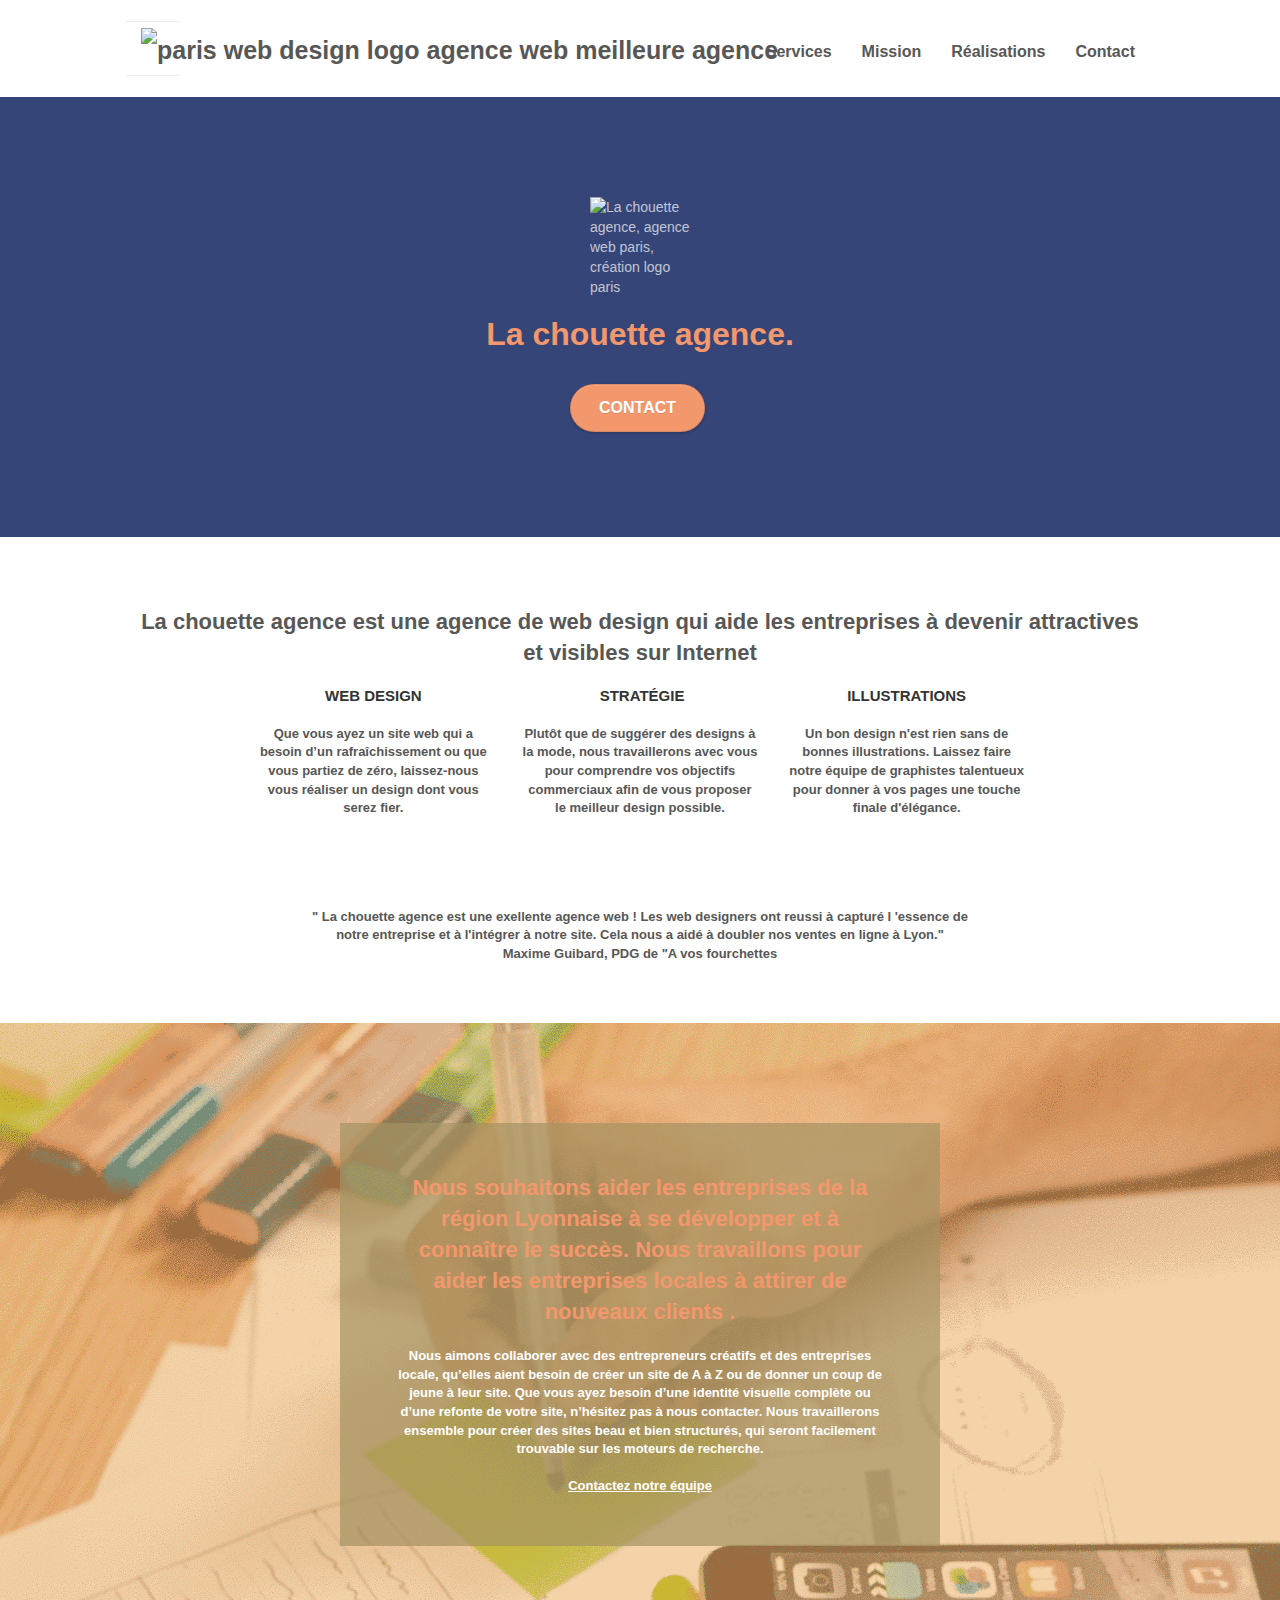
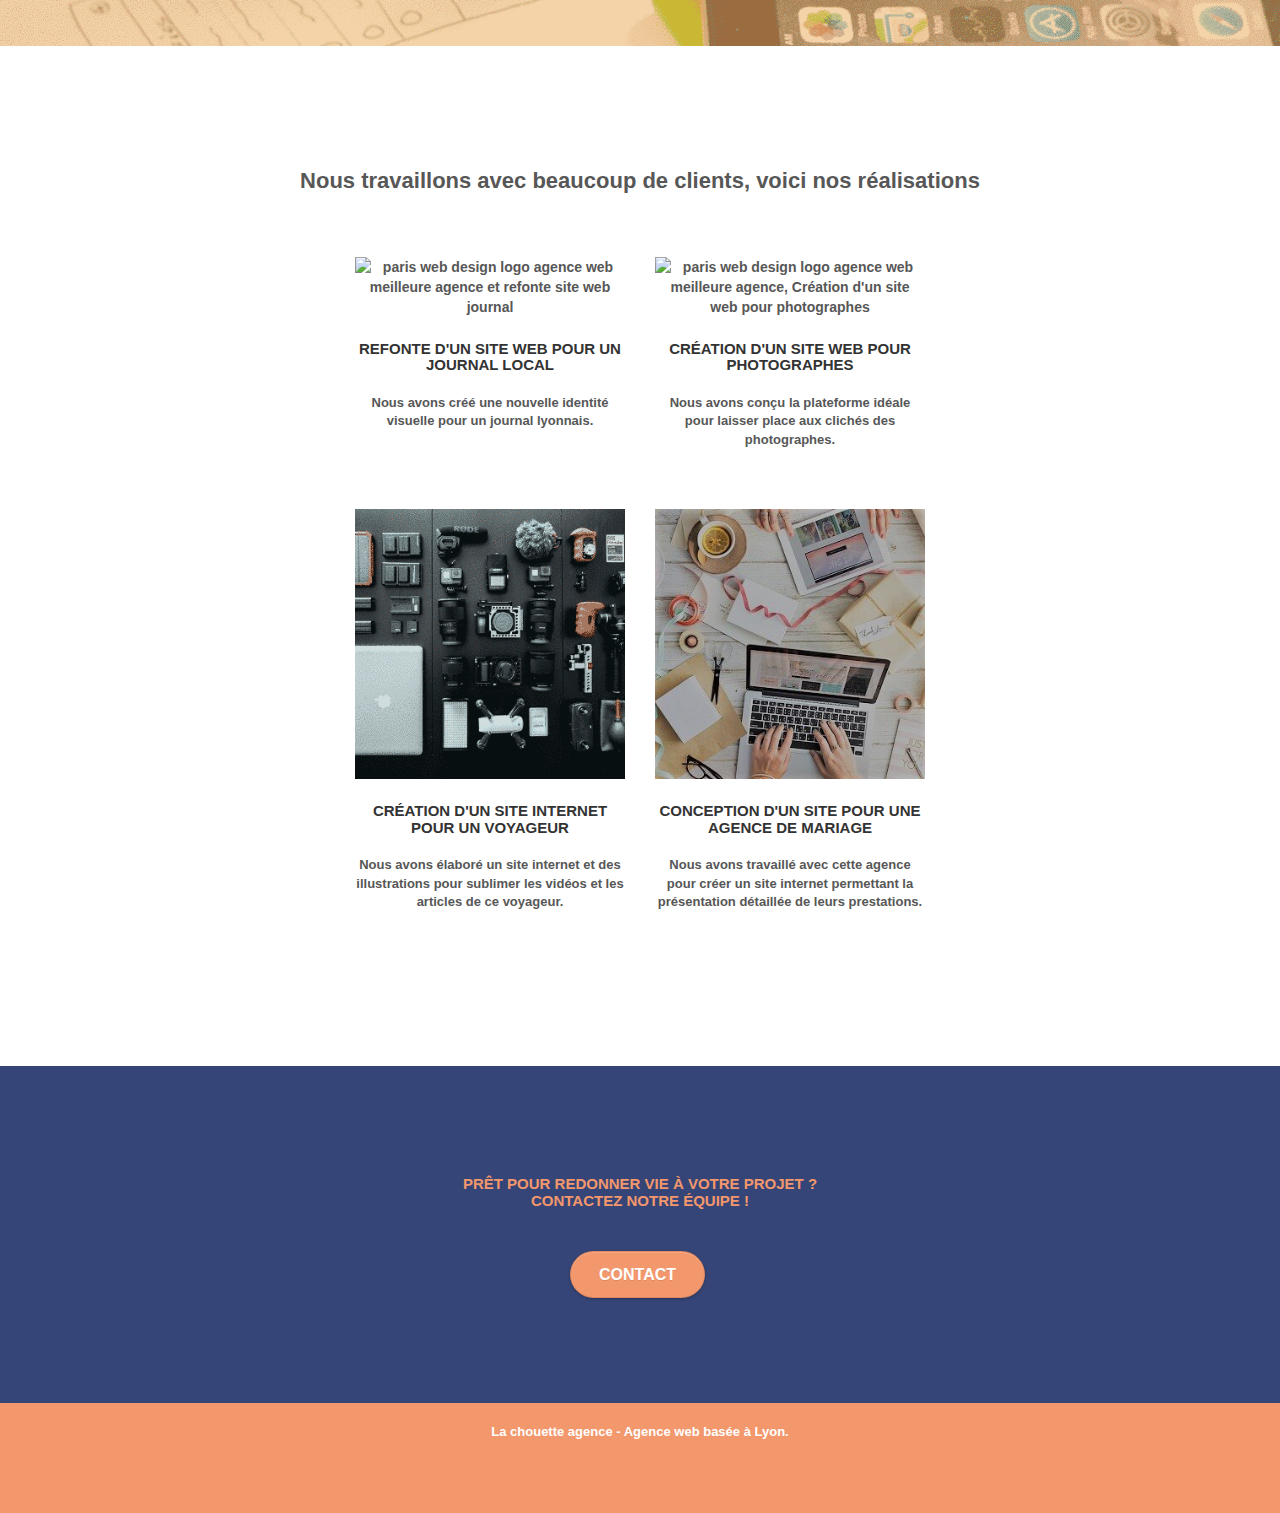
==== index.html @ 7416aa2a "commit" ====
<!doctype html>
<!--Correction : modification de la langue-->
<html lang="fr">
<head>
    <meta charset="utf-8">
	<!--Amélioration : ajout de mots-clés, ajout d'une description-->
    <meta name="keywords" content="la chouette agence, seo, google, site web, site internet, agence web, web design, agence lyon, agence design paris, agence design lyon, agence design">
    <meta name="description" content="La chouette agence est une entreprise de web design qui aide les entreprises à être plus attractive. Agence située à Lyon ">
    <meta name="viewport" content="width=device-width, initial-scale=1.0, viewport-fit=cover">
    <link rel="shortcut icon" type="image/png" href="favicon.jpg">
    
	<link rel="stylesheet" type="text/css" href="./css/bootstrap.css">
	<link rel="stylesheet" type="text/css" href="style.css">
	<link rel="stylesheet" type="text/css" href="./css/font-awesome.css">
	<link rel="stylesheet" type="text/css" href="./css/et-line.css">
	<!--Amélioration : pagination-->
	<link rel="prev" href="index.html">
	<link rel="next" href="contact.html">
	
    <script src="https://kit.fontawesome.com/24ed278cc1.js" crossorigin="anonymous"></script>
	<script src="./js/jquery-2.1.0.js"></script>
	<script src="./js/bootstrap.js"></script>
	<script src="./js/blocs.js"></script>
	<script src="./js/jquery.touchSwipe.js" defer></script>
	<script src="./js/gmaps.js"></script>

	<!--Correction : titre modifié-->
    <title>La Chouette Agence - Entreprise web design Lyon</title>

    
<!-- Analytics -->
 
<!-- Analytics END -->
    
</head>


<body>
<!-- Principal conteneur -->
<div class="page-container">

<!--Amélioration : ajout des balises sémantique main, header, section, article, button, ...-->
<header>	
    
<!-- bloc-0 -->
<div class="bloc bgc-white l-bloc " id="bloc-0">
	<div class="container bloc-sm">

		<nav class="navbar row">
			<div class="navbar-header">
				<div class="keywords" style="color:#cccccc;font-size:1px;">Agence web à paris, stratégie web, web design, illustrations, design de site web, site web, web, internet, site internet, site</div>
				<a class="navbar-brand" href="index.html"><img src="img/la-chouette-agence.png" alt="paris web design logo agence web meilleure agence" height="40" /></a>
				<div class="keywords" style="color:#cccccc;font-size:1px;">Agence web à paris, stratégie web, web design, illustrations, design de site web, site web, web, internet, site internet, site</div>
				<button id="nav-toggle" type="button" class="ui-navbar-toggle navbar-toggle" data-toggle="collapse" data-target=".navbar-1">
					<span class="sr-only">Toggle navigation</span><span class="icon-bar"></span><span class="icon-bar"></span><span class="icon-bar"></span>
				</button>
			</div>
			<div class="collapse navbar-collapse navbar-1 special-dropdown-nav">
				<ul class="site-navigation nav navbar-nav">
					<!--Correction et Amélioration : modification et ajout de liens-->
					<li>
						<a href="#services">Services</a>
					</li>
					<li>
						<a href="#mission">Mission</a>
					</li>
					<li>
						<a href="#realisation">Réalisations</a>
					</li>
					<li>
						<a href="contact.html">Contact</a>
					</li>
				</ul>
			</div>
		</nav>
	</div>
</div>
<!-- bloc-0 END -->

<!-- bloc-1-presentation -->
<div class="bloc bgc-dark-slate-blue bg-banniere d-bloc bg-t-edge bloc-bg-texture texture-paper b-parallax" id="bloc-1-hero">
	<div class="container bloc-lg">
		<div class="row tight-width-whitespace">
			<div class="col-sm-12">
				<img src="img/logo.png" class="center-block image-resize-mode" width="100" alt="La chouette agence, agence web paris, création logo paris" />
				<h1 class="text-center hero-bloc-text tc-white ">
					La chouette agence.
				</h1>
				<div class="text-center">
					
				<button class="btn btn-lg btn-clean btn-rd cta-hero btn-atomic-tangerine" id="cta-hero"  onclick="window.location.href = 'contact.html'">CONTACT</button>
				</div>
			</div>
		</div>
	</div>
</div>

</header>
<!-- bloc-1-presentation END -->

<!-- bloc-2-services -->
<section id="services">
<div class="bloc bgc-white l-bloc" id="bloc-2-services">
	<div class="container bloc-md">
		<div class="row">
			<h2 class="col-sm-12 text-center">
				La chouette agence est une agence de web design qui aide les entreprises à devenir attractives et visibles sur Internet
			</h2>
		</div>
		<div class="row voffset-lg med-width-whitespace">
			<div class="col-sm-4">
				<div class="text-center">
					<span class="et-icon-browser sm-shadow icon-dark-slate-blue icons icon-lg"></span>
				</div>
				<h3 class="mg-md text-center">
					Web design
				</h3>
				<p class="text-center ">
					Que vous ayez un site web qui a besoin d&rsquo;un rafraîchissement ou que vous partiez de zéro, laissez-nous vous réaliser un design dont vous serez fier.
				</p>
			</div>
			<div class="col-sm-4">
				<div class="text-center">
					<span class="et-icon-presentation sm-shadow icon-dark-slate-blue icons icon-lg"></span>
				</div>
				<h3 class="mg-md text-center">
					&nbsp;Stratégie
				</h3>
				<p class="text-center ">
					Plutôt que de suggérer des designs à la mode, nous travaillerons avec vous pour comprendre vos objectifs commerciaux afin de vous proposer le meilleur design possible.<br>
				</p>
			</div>
			<div class="col-sm-4">
				<div class="text-center">
					<span class="et-icon-edit sm-shadow icon-dark-slate-blue icons icon-lg"></span>
				</div>
				<h3 class="mg-md text-center">
					Illustrations
				</h3>
				<p class="text-center ">
					Un bon design n'est rien sans de bonnes illustrations. Laissez faire notre équipe de graphistes talentueux pour donner à vos pages une touche finale d'élégance.
				</p>
			</div>
		</div>
		<div class="row voffset-lg voffset">
			<p class="col-xs-12 col-md-8 col-md-offset-2 text-center">
				" La chouette agence est une exellente agence web ! Les web designers ont reussi à capturé l 'essence de notre entreprise et à l'intégrer à notre site. Cela nous a aidé à doubler nos ventes en ligne à Lyon."
				<br>Maxime Guibard, PDG de "A vos fourchettes
			</p>
		</div>
	</div>
</div>
</section>
<!-- bloc-2-services END -->

<!-- bloc-3-what-i-do -->
<section id="mission">
<div class="bloc tc-white bgc-atomic-tangerine bg-presentation d-bloc bloc-bg-texture texture-paper b-parallax" id="bloc-3-what-i-do">
	<div class="container bloc-lg">
		<div class="row tight-width-whitespace black-background">
			<div class="col-sm-12">
				<h2 class="mg-md text-center tc-white">
					Nous souhaitons aider les entreprises de la région Lyonnaise à se développer et à connaître le succès. Nous travaillons pour aider les entreprises locales à attirer de nouveaux clients .<br>
				</h2>
				<p class="text-center white">
					Nous aimons collaborer avec des entrepreneurs créatifs et des entreprises locale, qu’elles aient besoin de créer un site de A à Z ou de donner un coup de jeune à leur site. Que vous ayez besoin d’une identité visuelle complète ou d’une refonte de votre site, n’hésitez pas à nous contacter. Nous travaillerons ensemble pour créer des sites beau et bien structurés, qui seront facilement trouvable sur les moteurs de recherche. <br><br><a class="ltc-white bold-link" href="contact.html">Contactez notre équipe</a><br>
				</p>
			</div>
		</div>
	</div>
</div>
</section>
<!-- bloc-3-what-i-do END -->

<!-- bloc-4-portfolio -->
<section id="realisation">
	<!--Amélioration : redimension des images-->
<div class="bloc bgc-white bg-lines-h2-bg bg-repeat l-bloc" id="bloc-4-portfolio">
	<div class="container bloc-lg">
		<div class="row">
			<h2 class="col-sm-12 text-center">
				Nous travaillons avec beaucoup de clients, voici nos réalisations
			</h2>
		</div>
		<div class="row tight-width-whitespace portfolio-row">
			<div class="col-sm-6">
				<a href="#" data-lightbox="img/1.jpg" data-gallery-id="gallery-1" data-caption="Refonte d'un site web pour un journal local" data-frame="snapshot-lb"><img src="img/1.jpg" alt="paris web design logo agence web meilleure agence et refonte site web journal" class="img-responsive portfolio-thumb" /></a>
				<h3 class="mg-md text-center">
					Refonte d'un site web pour un journal local
				</h3>
				<p class="text-center">
					Nous avons créé une nouvelle identité visuelle pour un journal lyonnais.
				</p>
			</div>
			<div class="col-sm-6">
				<a href="#" data-lightbox="img/2.jpg" data-gallery-id="gallery-1" data-caption="Création d'un site web pour photographes" data-frame="snapshot-lb"><img src="img/2.jpg" class="img-responsive portfolio-thumb" alt="paris web design logo agence web meilleure agence, Création d'un site web pour photographes" /></a>
				<h3 class="mg-md text-center">
					Création d'un site web pour photographes
				</h3>
				<p class="text-center">
					Nous avons conçu la plateforme idéale pour laisser place aux clichés des photographes.
				</p>
			</div>
		</div>
		<div class="row tight-width-whitespace portfolio-row">
			<div class="col-sm-6">
				<a href="#" data-lightbox="img/3.jpg" data-gallery-id="gallery-1" data-caption="Création d'un site internet pour un voyageur" data-frame="snapshot-lb"><img src="img/3.jpg" class="img-responsive portfolio-thumb" alt="paris web design logo agence web meilleure agence, Création d'un site web pour voyageur"/></a>
				<h3 class="mg-md text-center">
					Création d'un site internet pour un voyageur
				</h3>
				<p class="text-center">
					Nous avons élaboré un site internet et des illustrations pour sublimer les vidéos et les articles de ce voyageur.
				</p>
			</div>
			<div class="col-sm-6">
				<a href="#" data-lightbox="img/4.jpg" data-gallery-id="gallery-1" data-caption="Conception d'un site pour une agence de mariage" data-frame="snapshot-lb"><img src="img/4.jpg" class="img-responsive portfolio-thumb" alt="paris web design logo agence web meilleure agence, Création d'un site web pour agence de mariage" /></a>
				<h3 class="mg-md text-center">
					Conception d'un site pour une agence de mariage
				</h3>
				<p class="text-center">
					Nous avons travaillé avec cette agence pour créer un site internet permettant la présentation détaillée de leurs prestations.
				</p>
			</div>
		</div>
	</div>
</div>
</section>
<!-- bloc-4-portfolio END -->

<!-- bloc-5-cta -->
<div class="bloc bgc-dark-slate-blue bg-banniere d-bloc bloc-bg-texture texture-paper" id="bloc-5-cta">
	<div class="container bloc-lg">
		<div class="row">
			<h3 class="mg-md text-center tc-white">
				Prêt pour redonner vie à votre projet ?<br>Contactez notre équipe !
			</h3>
			<div class="col-sm-12 text-center">
				<button onclick="window.location.href = 'contact.html'" class="btn btn-atomic-tangerine btn-clean btn-rd btn-lg cta-hero">CONTACT</button>
			</div>
		</div>
	</div>
</div>
<!-- bloc-5-cta END -->

<!-- Footer - bloc-8 -->
<!--Correction : Changement balise div en footer-->
<footer class="bloc bgc-atomic-tangerine d-bloc" id="bloc-8">
	<div class="container bloc-sm">
		<div class="row">
			<div class="col-sm-12">
				<p class="text-center white">
					La chouette agence - Agence web basée à Lyon.<br>
				</p>
				<div class="row row-no-gutters social">
					<div class="col-sm-3">
						<div class="text-center">
							<a class="social" href="index.html"><span class="fa fa-twitter icon-md"></span></a>
						</div>
					</div>
					<div class="col-sm-3">
						<div class="text-center">
							<a class="social" href="index.html"><span class="fa fa-facebook icon-md"></span></a>
						</div>
					</div>
					<div class="col-sm-3">
						<div class="text-center">
							<a class="social" href="index.html"><span class="fa fa-dribbble icon-md"></span></a>
						</div>
					</div>
					<div class="col-sm-3">
						<div class="text-center">
							<a class="social" href="index.html"><span class="fa fa-instagram icon-md"></span></a>
						</div>
					</div>
					<div class="keywords" style="color:#F3976C;">Agence web à paris, stratégie web, web design, illustrations, design de site web, site web, web, internet, site internet, site</div>
				</div>
				<!--Correction : invisible sur le site-->
				<div class="row">
					<div class="col-sm-4">
						Partenaires
							<ul>
								<li><a href="voiture.com">voiture.com</a></li>
								<li><a href="pizza.com">pizza.com</a></li>
								<li><a href="matoiture.com">matoiture.com</a></li>
								<li><a href="immobilierseo.com">immobilierseo.com</a></li>
							</ul>		
					</div>
					<div class="col-sm-4">
						Annuaires liste 1
						<ul>
							<li><a href="annuaireagence.com">annuaireagence.com</a></li>
							<li><a href="annuaireseo.com">annuaireseo.com</a></li>
							<li><a href="annuairemarketing.com">annuairemarketing.com</a></li>
							<li><a href="123seoture.com">123seo.com</a></li>
							<li><a href="123site.com">123site.com</a></li>
							<li><a href="annuairewordpress.com">annuairewordpress.com</a></li>
							<li><a href="listeagence.com">listeagence.com</a></li>
							<li><a href="meilleuresagencesparis.com">meilleuresagencesparis.com</a></li>
							<li><a href="listeseo.com">listeseo.com</a></li>
						</ul>
					</div>
					<div class="col-sm-4">
						Annuaires liste 2
						<ul>
							<li><a href="betterseo.com">betterseo.com</a></li>
							<li><a href="ameliorerseo.com">ameliorerseo.com</a></li>
							<li><a href="seojuicelien.com">seojuicelien.com</a></li>
							<li><a href="meilleursliens.com">meilleursliens.com</a></li>
							<li><a href="liensagogo.com">liensagogo.com</a></li>
							<li><a href="backlink.com">backlink.com</a></li>
							<li><a href="linkjuiceannuaire.com">linkjuiceannuaire.com</a></li>
							<li><a href="remontersurgoogle.com">remontersurgoogle.com</a></li>
							<li><a href="vraiseofiable.com">vraiseofiable.com</a></li>
						</ul>
					</div>
				</div>
			</div>
		</div>
	</div>
</footer>
<!-- Footer - bloc-8 END -->

</div>
<!-- Principal conteneur END -->
    

</body>
</html>
---- style.css ----
body {
    margin : 0;
    padding : 0;
    background : #FFF;
    overflow-x : hidden;
    }
    a, button {
    transition : all 0.3s ease-in-out;
    outline : none !important ;
    }
    a:hover {
    text-decoration : none;
    cursor : pointer;
    }
    
    #page-loading-blocs-notifaction {
    position : fixed;
    top : 0;
    bottom : 0;
    width : 100%;
    z-index : 100000;
    background : url("img/pageload-spinner.gif") center center no-repeat #FFFFFF;
    }
    .bloc {
    width : 100%;
    clear : both;
    background : 50% 50% no-repeat;
    padding : 0 50px;
    background-size : cover;
    position : relative;
    }
    .bloc .container {
    padding-left : 0;
    padding-right : 0;
    }
    .bloc-lg {
    padding : 100px 50px;
    }
    .bloc-md {
    padding : 50px;
    }
    .bloc-sm {
    padding : 20px 50px;
    }
    .bg-center, .bg-l-edge, .bg-r-edge, .bg-t-edge, .bg-b-edge, .bg-tl-edge, .bg-bl-edge, .bg-tr-edge, .bg-br-edge, .bg-repeat {
    background-size : auto !important ;
    }
    .bg-repeat {
    background : repeat;
    }
    .bg-t-edge {
    background : top no-repeat;
    }
    .bloc-bg-texture::before {
    content : "";
    background-size : 2px 2px;
    position : absolute;
    top : 0;
    bottom : 0;
    left : 0;
    right : 0;
    }
    .texture-paper::before {
    background : url("img/texture-paper.png");
    background-size : 280px 280px;
    }
    .b-parallax {
    background-attachment : fixed;
    }
    .d-bloc {
    color : rgb(255, 255, 255, 0.7);
    }
    .d-bloc button:hover {
    color : rgb(255, 255, 255, 0.9);
    }
    .d-bloc .icon-round, .d-bloc .icon-square, .d-bloc .icon-rounded, .d-bloc .icon-semi-rounded-a, .d-bloc .icon-semi-rounded-b {
    border-color : rgb(255, 255, 255, 0.9);
    }
    .d-bloc .divider-h span {
    border-color : rgb(255, 255, 255, 0.2);
    }
    .d-bloc .a-btn, .d-bloc .navbar a, .d-bloc .navbar-brand, .d-bloc a .icon-sm, .d-bloc a .icon-md, .d-bloc a .icon-lg, .d-bloc a .icon-xl, .d-bloc h1 a, .d-bloc h2 a, .d-bloc h3 a, .d-bloc h4 a, .d-bloc h5 a, .d-bloc h6 a, .d-bloc p a {
    color : rgb(255, 255, 255, 0.6);
    }
    .d-bloc .a-btn:hover, .d-bloc .navbar a:hover, .d-bloc .navbar-brand:hover, .d-bloc a:hover .icon-sm, .d-bloc a:hover .icon-md, .d-bloc a:hover .icon-lg, .d-bloc a:hover .icon-xl, .d-bloc h1 a:hover, .d-bloc h2 a:hover, .d-bloc h3 a:hover, .d-bloc h4 a:hover, .d-bloc h5 a:hover, .d-bloc h6 a:hover, .d-bloc p a:hover {
    color : rgb(255, 255, 255, 1);
    }
    .d-bloc .navbar-toggle .icon-bar {
    background : rgb(255, 255, 255, 1);
    }
    .d-bloc .btn-wire, .d-bloc .btn-wire:hover {
    color : rgb(255, 255, 255, 1);
    border-color : rgb(255, 255, 255, 1);
    }
    .d-bloc .panel {
    color : rgb(0, 0, 0, 0.5);
    }
    .d-bloc .panel button:hover {
    color : rgb(0, 0, 0, 0.7);
    }
    .d-bloc .panel icon {
    border-color : rgb(0, 0, 0, 0.7);
    }
    .d-bloc .panel .divider-h span {
    border-color : rgb(0, 0, 0, 0.1);
    }
    .d-bloc .panel .a-btn {
    color : rgb(0, 0, 0, 0.6);
    }
    .d-bloc .panel .a-btn:hover {
    color : rgb(0, 0, 0, 1);
    }
    .d-bloc .panel .btn-wire, .d-bloc .panel .btn-wire:hover {
    color : rgb(0, 0, 0, 0.7);
    border-color : rgb(0, 0, 0, 0.3);
    }
    .d-bloc .panel, .l-bloc {
    color : rgb(0, 0, 0, 0.5);
    }
    .d-bloc .panel button:hover, .l-bloc button:hover {
    color : rgb(0, 0, 0, 0.7);
    }
    .l-bloc .icon-round, .l-bloc .icon-square, .l-bloc .icon-rounded, .l-bloc .icon-semi-rounded-a, .l-bloc .icon-semi-rounded-b {
    border-color : rgb(0, 0, 0, 0.7);
    }
    .d-bloc .panel .divider-h span, .l-bloc .divider-h span {
    border-color : rgb(0, 0, 0, 0.1);
    }
    .d-bloc .panel .a-btn, .l-bloc .a-btn, .l-bloc .navbar a, .l-bloc .navbar-brand, .l-bloc a .icon-sm, .l-bloc a .icon-md, .l-bloc a .icon-lg, .l-bloc a .icon-xl, .l-bloc h1 a, .l-bloc h2 a, .l-bloc h3 a, .l-bloc h4 a, .l-bloc h5 a, .l-bloc h6 a, .l-bloc p a {
    color : rgb(0, 0, 0, 0.6);
    }
    .d-bloc .panel .a-btn:hover, .l-bloc .a-btn:hover, .l-bloc .navbar a:hover, .l-bloc .navbar-brand:hover, .l-bloc a:hover .icon-sm, .l-bloc a:hover .icon-md, .l-bloc a:hover .icon-lg, .l-bloc a:hover .icon-xl, .l-bloc h1 a:hover, .l-bloc h2 a:hover, .l-bloc h3 a:hover, .l-bloc h4 a:hover, .l-bloc h5 a:hover, .l-bloc h6 a:hover, .l-bloc p a:hover {
    color : rgb(0, 0, 0, 1);
    }
    .l-bloc .navbar-toggle .icon-bar {
    color : rgb(0, 0, 0, 0.6);
    }
    .d-bloc .panel .btn-wire, .d-bloc .panel .btn-wire:hover, .l-bloc .btn-wire, .l-bloc .btn-wire:hover {
    color : rgb(0, 0, 0, 0.7);
    border-color : rgb(0, 0, 0, 0.3);
    }
    .voffset {
    margin-top : 30px;
    }
    .voffset-lg {
    margin-top : 80px;
    }
    footer .col-sm-4 {
        display: none;
    }
    .row-no-gutters {
    margin-right : 0;
    margin-left : 0;
    }
    .row.row-no-gutters > [class^="col-"], .row.row-no-gutters > [class*=" col-"] {
    padding-right : 0;
    padding-left : 0;
    }
    #bloc-1-hero h1 {
    font-size : 32px;
    }
    .navbar {
    margin-bottom : 0;
    z-index : 1;
    }
    .navbar-brand {
    height : auto;
    padding : 3px 15px;
    font-size : 25px;
    font-weight : normal;
    font-weight : 600;
    line-height : 44px;
    }
    .navbar-brand img {
    max-height : 200px;
    margin : 0 5px 0 0;
    display : inline;
    }
    .navbar-brand img[src$="svg"] {
    min-width : 100px;
    }
    .nav-center .navbar-brand img {
    margin : 0;
    }
    .navbar .nav {
    padding-top : 2px;
    margin-right : -16px;
    float : right;
    z-index : 1;
    }
    .nav > li {
    float : left;
    margin-top : 4px;
    font-size : 16px;
    }
    .navbar-nav .open .dropdown-menu > li > a {
    text-align : inherit;
    }
    .nav > li a:hover, .nav > li a:focus {
    background : transparent;
    }
    .navbar-toggle {
    margin : 10px 10px 0 0;
    border : 0;
    }
    .navbar-toggle:hover {
    background : transparent !important ;
    }
    .navbar-toggle .icon-bar {
    background-color : rgb(0, 0, 0, 0.5);
    width : 26px;
    }
    .nav-invert .navbar .nav {
    float : left;
    }
    .nav-invert .navbar-header, .nav-invert .navbar-brand {
    float : right;
    position : relative;
    z-index : 2;
    }
    @media (min-width: 768px) {
    .site-navigation {
    position : absolute;
    top : 50%;
    right : 20px;
    transform : translate(0,-50%);
    }
    .nav > li .dropdown-menu a, .nav > li .dropdown-menu a:hover {
    color : #484848;
    }
    .nav-invert .site-navigation {
    left : 0;
    right : 0;
    }
    .nav-center {
    text-align : center;
    }
    .nav-center .navbar-header {
    width : 100%;
    }
    .nav-center .navbar-header, .nav-center .navbar-brand, .nav-center .nav > li {
    float : none;
    display : inline-block;
    }
    .nav-center .site-navigation {
    position : relative;
    width : 100%;
    right : 0;
    margin-right : 0;
    margin-top : 20px;
    }
    .nav-center.mini-nav .navbar-toggle {
    float : none;
    margin : 10px auto 0;
    }
    }
    .nav > li > .dropdown a {
    background : none !important ;
    display : block;
    padding : 14px 15px;
    }
    nav .caret {
    margin : 0 5px;
    }
    .dropdown-menu .dropdown-menu {
    top : -8px;
    left : 100%;
    }
    .dropdown-menu .dropmenu-flow-right {
    top : 100%;
    left : 0;
    margin-left : -1px;
    border-top-left-radius : 0;
    border-top-right-radius : 0;
    }
    .dropdown-menu .dropdown span {
    border : black solid 4px;
    border-top-color : transparent;
    border-right-color : transparent;
    border-bottom-color : transparent;
    margin : 6px -5px 0 0 !important ;
    float : right;
    }
    .mg-md {
    margin-top : 10px;
    margin-bottom : 20px;
    }
    .mg-lg {
    margin-top : 10px;
    margin-bottom : 40px;
    }
    .btn {
    margin : 0 5px 5px 0;
    }
    .btn.pull-right {
    margin : 0 0 5px 5px;
    }
    .btn-d, .btn-d:hover, .btn-d:focus {
    color : #FFF;
    background : rgb(0, 0, 0, 0.3);
    }
    button {
    outline : none !important ;
    }
    .btn-rd {
    border-radius : 40px;
    }
    .btn-clean {
    border : rgb(0, 0, 0, 0.08) solid 1px;
    border-bottom-color : rgb(0, 0, 0, 0.1);
    text-shadow : 0 1px 0 rgb(0, 0, 1, 0.1);
    box-shadow : 0 1px 3px rgb(0, 0, 1, 0.25), 0 1px 0 0 rgb(255, 255, 255, 0.15) inset;
    }
    .icon-md {
    font-size : 30px !important ;
    }
    .icon-lg {
    font-size : 60px !important ;
    }
    .sm-shadow {
    text-shadow : 0 1px 2px rgb(0, 0, 0, 0.3);
    }
    .panel-sq, .panel-sq .panel-heading, .panel-sq .panel-footer {
    border-radius : 0;
    }
    .panel-rd {
    border-radius : 30px;
    }
    .panel-rd .panel-heading {
    border-radius : 29px 29px 0 0;
    }
    .panel-rd .panel-footer {
    border-radius : 0 0 29px 29px;
    }
    .form-control {
    border-color : rgb(0, 0, 0, 0.1);
    box-shadow : none;
    }
    .form__element {
    width : 100%;
    }
    .scrollToTop {
    width : 40px;
    height : 40px;
    position : fixed;
    bottom : 20px;
    right : 20px;
    opacity : 0;
    z-index : 500;
    transition : all 0.3s ease-in-out;
    }
    .scrollToTop span {
    margin-top : 6px;
    }
    .showScrollTop {
    font-size : 14px;
    opacity : 1;
    }
    a[data-lightbox] {
    position : relative;
    display : block;
    text-align : center;
    }
    a[data-lightbox]:hover::before {
    content : "+";
    font-family : "HelveticaNeue-Light", "Helvetica Neue Light", "Helvetica Neue", Helvetica, Arial;
    font-size : 32px;
    width : 50px;
    height : 50px;
    margin-left : -25px;
    border-radius : 50%;
    background : rgb(0, 0, 0, 0.6);
    color : #FFF;
    font-weight : 100;
    z-index : 1;
    position : absolute;
    top : 50%;
    transform : translateY(-50%);
    }
    a[data-lightbox]:hover img {
    opacity : 0.6;
    animation-fill-mode : none;
    }
    #lightbox-modal {
    display : flex;
    align-items : center;
    }
    #lightbox-modal .modal-dialog {
    width : 90%;
    max-width : 900px;
    margin : 0 auto 0;
    }
    #lightbox-modal .modal-dialog img {
    max-height : 90vh;
    margin : 0 auto;
    }
    .lightbox-caption {
    padding : 20px;
    color : #FFF;
    background : rgb(0, 0, 0, 0.5);
    position : absolute;
    left : 15px;
    right : 15px;
    bottom : 5px;
    }
    .close-lightbox {
    color : #FFF;
    font-size : 30px;
    position : absolute;
    top : 20px;
    right : 20px;
    z-index : 20;
    background : rgb(0, 0, 0, 0.5);
    border : none;
    line-height : 30px;
    padding : 0 9px 5px;
    opacity : 0.3;
    }
    .close-lightbox:hover, .next-lightbox:hover, .prev-lightbox:hover {
    opacity : 1.0;
    color : #FFF;
    }
    .next-lightbox, .prev-lightbox {
    font-size : 20px;
    color : rgb(255, 255, 255, 0.9);
    background : rgb(0, 0, 0, 0.5);
    transition : all 0.2s ease-in-out;
    position : absolute;
    top : 45%;
    z-index : 1;
    opacity : 0.4;
    }
    .next-lightbox {
    padding : 6px 8px 1px 13px;
    right : 25px;
    }
    .prev-lightbox {
    padding : 6px 13px 1px 10px;
    left : 25px;
    }
    .snapshot-lb .modal-body {
    padding-bottom : 45px;
    }
    .snapshot-lb .lightbox-caption {
    padding : 0;
    color : rgb(0, 0, 0, 0.5);
    background : none;
    }
    h1, h2, h3, h4, h5, h6, p, label, .btn, a {
    font-family : "helvetica";
    font-weight : 400;
    color : #575757 !important ;
    font-weight : bold;
    }
    .container {
    max-width : 1000px;
    }
    .hero-bloc-text {
    font-size : 38px;
    }
    .hero-bloc-text-sub {
    font-size : 36px;
    }
    .statement-bloc-text {
    line-height : 26px;
    font-style : italic;
    font-size : 20px;
    text-align : center;
    font-weight : lighter;
    max-width : 520px;
    margin : auto auto auto auto;
    }
    p {
    font-size : 11px;
    }
    .tight-width-whitespace {
    max-width : 600px;
    margin : auto auto auto auto;
    }
    .h1 {
    font-size : 20px;
    font-family : "Open Sans";
    }
    .cta-hero {
    margin-top : 22px;
    color : #FFFFFF !important ;
    text-transform : uppercase;
    padding : 12px 28px 12px 28px;
    font-size : 16px;
    font-weight : 700;
    }
    .social {
    max-width : 400px;
    margin : auto auto auto auto;
    }
    h2 {
    font-size : 22px;
    line-height : 1.4em;
    }
    h3 {
    font-size : 15px;
    text-transform : uppercase;
    font-weight : 700;
    color : #333333 !important ;
    }
    .med-width-whitespace {
    max-width : 800px;
    margin : auto auto auto auto;
    box-shadow : 0 0 0 #000000;
    }
    h1 {
    color : #333333 !important ;
    }
    h4 {
    color : #333333 !important ;
    }
    .icons {
    margin-bottom : 14px;
    margin-top : 24px;
    }
    .white {
    color : #FFFFFF !important ;
    }
    .portfolio-thumb {
    margin-bottom : 24px;
    }
    .portfolio-row {
    margin-bottom : 44px;
    margin-top : 50px;
    }
    .avatar {
    box-shadow : 0 4px 9px rgb(0, 0, 0, 0.3);
    }
    .black-background {
    background-color : rgb(165, 147, 99, 0.7);
    padding : 40px 40px 40px 40px;
    }
    .bold-link {
    font-weight : 900;
    text-decoration : underline !important ;
    }
    .bgc-white {
    background-color : #FFFFFF;
    }
    .bgc-dark-slate-blue {
    background-color : #364577;
    }
    .bgc-atomic-tangerine {
    background-color : #F3976C;
    }
    .tc-white {
    color : #F3976C !important ;
    }
    button {
    background : #F3976C;
    color : #FFFFFF !important ;
    border : none;
    }
    .btn-atomic-tangerine {
    background : #F3976C;
    color : #FFFFFF !important ;
    }
    .btn-atomic-tangerine:hover {
    background : #c27956 !important ;
    color : #FFFFFF !important ;
    }
    .btn-atomic-tangerine:hover button {
    background : #c27956 !important ;
    color : #FFFFFF !important ;
    }
    .ltc-white {
    color : #FFFFFF !important ;
    }
    .ltc-white:hover {
    color : #cccccc !important ;
    }
    .ltc-atomic-tangerine {
    color : #F3976C !important ;
    }
    .ltc-atomic-tangerine:hover {
    color : #c27956 !important ;
    }
    .icon-dark-slate-blue {
    color : #364577 !important ;
    border-color : #364577 !important ;
    }
    .bg-dots-bg {
    background-image : url("img/dots-bg.png");
    }
    .bg-lines-h2-bg {
    background-image : url("img/lines-h2-bg.png");
    }
    .bg-banniere {
    background-image : url("img/la-chouette-agence-banniere.jpg");
    }
    .bg-presentation {
    background-image : url("img/image-de-presentation.bmp");
    }
    @media (max-width: 1024px) {
    .bloc {
    padding-left : 20px;
    padding-right : 20px;
    }
    .bloc.full-width-bloc, .bloc-tile-2.full-width-bloc .container, .bloc-tile-3.full-width-bloc .container, .bloc-tile-4.full-width-bloc .container {
    padding-left : 0;
    padding-right : 0;
    }
    }
    @media (max-width: 992px) and (min-width: 768px) {
    .navbar .nav {
    max-width : 80%;
    }
    .nav-center.navbar .nav {
    max-width : 100%;
    }
    }
    @media only screen and (width) and (width) and (orientation: landscape) {
    .b-parallax {
    background-attachment : scroll;
    }
    }
    @media only screen and (width) and (width) {
    .b-parallax {
    background-attachment : scroll;
    }
    }
    @media (max-width: 991px) {
    .container {
    width : 100%;
    }
    .b-parallax {
    background-attachment : scroll;
    }
    .page-container, #hero-bloc {
    overflow-x : hidden;
    position : relative;
    }
    .bloc-group, .bloc-group .bloc {
    display : block;
    width : 100%;
    }
    .bloc-fill-screen .fill-bloc-top-edge, .bloc-fill-screen .fill-bloc-bottom-edge {
    padding : 0 20px;
    }
    }
    @media (max-width: 767px) {
    .page-container {
    overflow-x : hidden;
    position : relative;
    }
    h1, h2, h3, h4, h5, h6, p, #disqus_thread {
    padding-left : 10px !important ;
    padding-right : 10px !important ;
    }
    .b-parallax {
    background-attachment : scroll;
    }
    .navbar .nav {
    padding-top : 0;
    border-top : 1px solid rgb(0, 0, 0, 0.2);
    float : none !important ;
    }
    .navbar.row {
    margin-left : 0;
    margin-right : 0;
    }
    .site-navigation {
    position : inherit;
    transform : none;
    }
    .nav > li {
    margin-top : 0;
    border-bottom : 1px solid rgb(0, 0, 0, 0.1);
    background : rgb(0, 0, 0, 0.05);
    text-align : left;
    padding-left : 15px;
    width : 100%;
    }
    .nav > li:hover {
    background : rgb(0, 0, 0, 0.08);
    }
    .dropdown .dropdown a .caret {
    float : none;
    margin : 5px 0 0 10px !important ;
    border : black solid 4px;
    border-bottom-color : transparent;
    border-right-color : transparent;
    border-left-color : transparent;
    }
    #hero-bloc .navbar .nav {
    background : rgb(0, 0, 0, 0.8);
    }
    #hero-bloc .navbar .nav a {
    color : rgb(255, 255, 255, 0.6);
    }
    .hero {
    padding : 50px 0;
    }
    .hero-nav {
    left : -1px;
    right : -1px;
    }
    .navbar-collapse {
    padding : 0;
    overflow-x : hidden;
    box-shadow : none;
    }
    .navbar-brand img {
    max-height : 40px;
    width : auto;
    }
    .nav-invert .navbar-header {
    float : none;
    width : 100%;
    }
    .nav-invert .navbar-toggle {
    float : left;
    margin-left : 10px;
    }
    .bloc {
    padding-left : 0;
    padding-right : 0;
    }
    .bloc-xxl, .bloc-xl, .bloc-lg {
    padding : 40px 0;
    }
    .bloc-sm, .bloc-md {
    padding-left : 0;
    padding-right : 0;
    }
    .bloc-tile-2 .container, .bloc-tile-3 .container, .bloc-tile-4 .container, .bloc-fill-screen .fill-bloc-top-edge, .bloc-fill-screen .fill-bloc-bottom-edge {
    padding-left : 0;
    padding-right : 0;
    }
    .a-block {
    padding : 0 10px;
    }
    .btn-dwn {
    display : none;
    }
    .voffset {
    margin-top : 5px;
    }
    .voffset-md {
    margin-top : 20px;
    }
    .voffset-lg {
    margin-top : 30px;
    }
    form {
    padding : 5px;
    }
    .close-lightbox {
    display : inline-block;
    }
    .blocsapp-device-iphone5 {
    background-size : 216px 425px;
    padding-top : 60px;
    width : 216px;
    height : 425px;
    }
    .blocsapp-device-iphone5 img {
    width : 180px;
    height : 320px;
    }
    }
    @media (max-width: 400px) {
    .bloc {
    padding-left : 0;
    padding-right : 0;
    }
    }
    @media (max-width: 767px) {
    .bloc-mob-center-text {
    text-align : center;
    }
    }
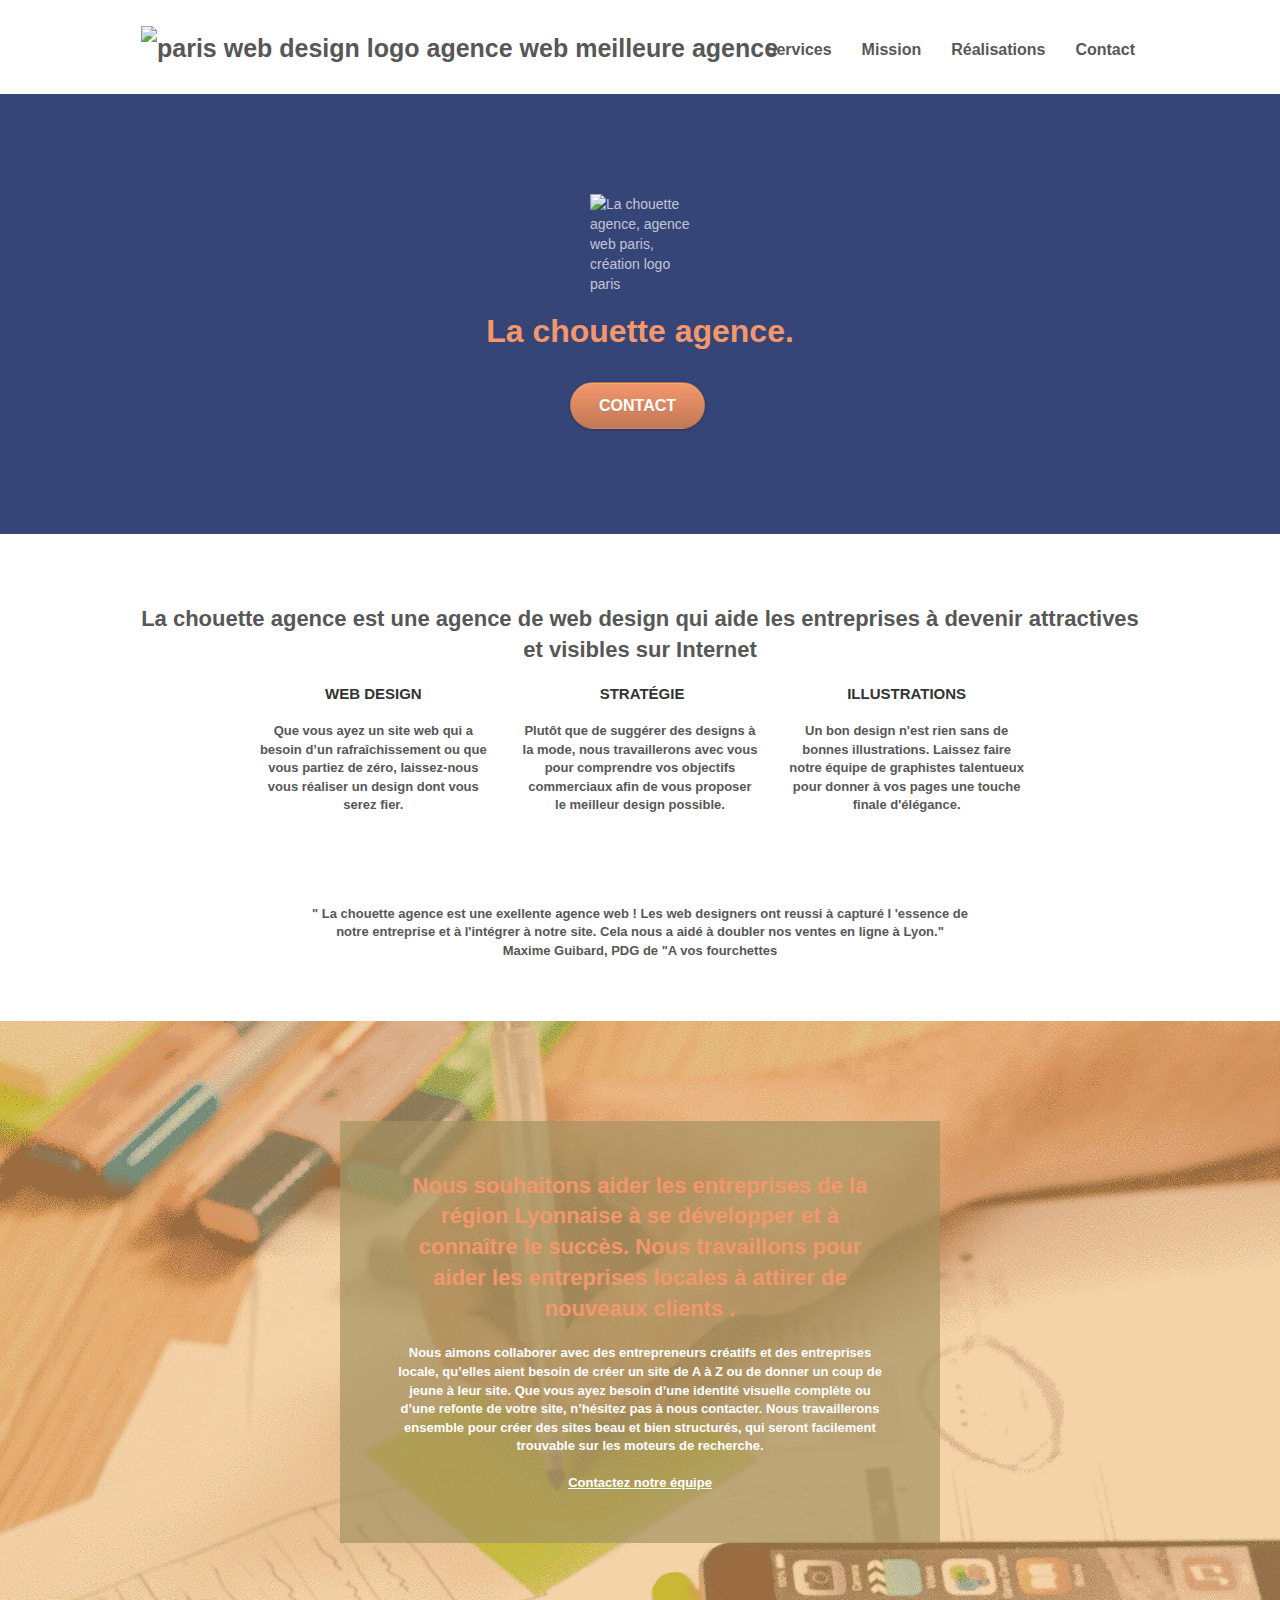
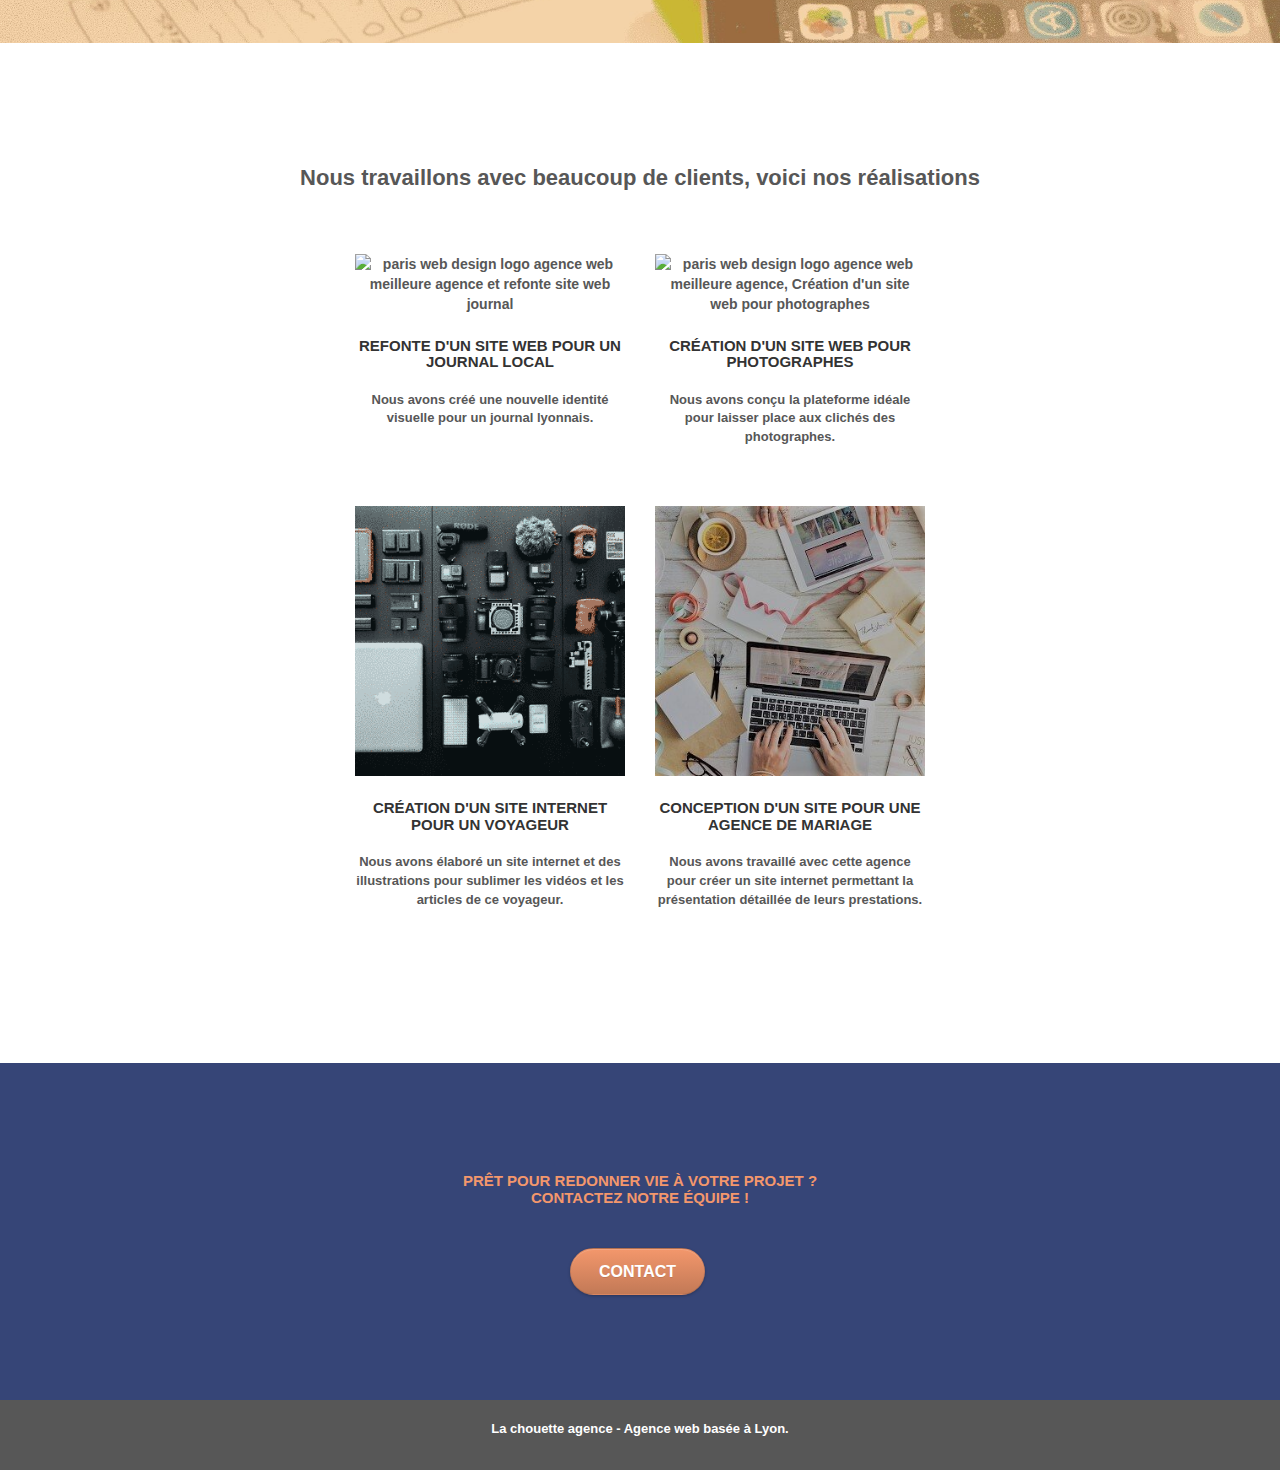
==== commit fbbe150f: "commit" ====
--- a/index.html
+++ b/index.html
@@ -1,328 +1,510 @@
-<!doctype html>
+<!DOCTYPE html>
 <!--Correction : modification de la langue-->
 <html lang="fr">
-<head>
-    <meta charset="utf-8">
-	<!--Amélioration : ajout de mots-clés, ajout d'une description-->
-    <meta name="keywords" content="la chouette agence, seo, google, site web, site internet, agence web, web design, agence lyon, agence design paris, agence design lyon, agence design">
-    <meta name="description" content="La chouette agence est une entreprise de web design qui aide les entreprises à être plus attractive. Agence située à Lyon ">
-    <meta name="viewport" content="width=device-width, initial-scale=1.0, viewport-fit=cover">
-    <link rel="shortcut icon" type="image/png" href="favicon.jpg">
-    
-	<link rel="stylesheet" type="text/css" href="./css/bootstrap.css">
-	<link rel="stylesheet" type="text/css" href="style.css">
-	<link rel="stylesheet" type="text/css" href="./css/font-awesome.css">
-	<link rel="stylesheet" type="text/css" href="./css/et-line.css">
-	<!--Amélioration : pagination-->
-	<link rel="prev" href="index.html">
-	<link rel="next" href="contact.html">
-	
-    <script src="https://kit.fontawesome.com/24ed278cc1.js" crossorigin="anonymous"></script>
-	<script src="./js/jquery-2.1.0.js"></script>
-	<script src="./js/bootstrap.js"></script>
-	<script src="./js/blocs.js"></script>
-	<script src="./js/jquery.touchSwipe.js" defer></script>
-	<script src="./js/gmaps.js"></script>
-
-	<!--Correction : titre modifié-->
+  <head>
+    <meta charset="utf-8" />
+    <!--Amélioration : ajout de mots-clés, ajout d'une description-->
+    <meta
+      name="keywords"
+      content="la chouette agence, seo, google, site web, site internet, agence web, web design, agence lyon, agence design paris, agence design lyon, agence design"
+    />
+    <meta
+      name="description"
+      content="La chouette agence est une entreprise de web design qui aide les entreprises à être plus attractive. Agence située à Lyon "
+    />
+    <meta
+      name="viewport"
+      content="width=device-width, initial-scale=1.0, viewport-fit=cover"
+    />
+    <link rel="shortcut icon" type="image/png" href="favicon.jpg" />
+
+    <link rel="stylesheet" type="text/css" href="./css/bootstrap.css" />
+    <link rel="stylesheet" type="text/css" href="style.css" />
+    <link rel="stylesheet" type="text/css" href="./css/font-awesome.css" />
+    <link rel="stylesheet" type="text/css" href="./css/et-line.css" />
+    <!--Amélioration : pagination-->
+    <link rel="prev" href="index.html" />
+    <link rel="next" href="contact.html" />
+
+    <script
+      src="https://kit.fontawesome.com/24ed278cc1.js"
+      crossorigin="anonymous"
+    ></script>
+    <script src="./js/jquery-2.1.0.js"></script>
+    <script src="./js/bootstrap.js"></script>
+    <script src="./js/blocs.js"></script>
+    <script src="./js/jquery.touchSwipe.js" defer></script>
+    <script src="./js/gmaps.js"></script>
+
+    <!--Correction : titre modifié-->
     <title>La Chouette Agence - Entreprise web design Lyon</title>
 
-    
-<!-- Analytics -->
- 
-<!-- Analytics END -->
-    
-</head>
-
-
-<body>
-<!-- Principal conteneur -->
-<div class="page-container">
-
-<!--Amélioration : ajout des balises sémantique main, header, section, article, button, ...-->
-<header>	
-    
-<!-- bloc-0 -->
-<div class="bloc bgc-white l-bloc " id="bloc-0">
-	<div class="container bloc-sm">
-
-		<nav class="navbar row">
-			<div class="navbar-header">
-				<div class="keywords" style="color:#cccccc;font-size:1px;">Agence web à paris, stratégie web, web design, illustrations, design de site web, site web, web, internet, site internet, site</div>
-				<a class="navbar-brand" href="index.html"><img src="img/la-chouette-agence.png" alt="paris web design logo agence web meilleure agence" height="40" /></a>
-				<div class="keywords" style="color:#cccccc;font-size:1px;">Agence web à paris, stratégie web, web design, illustrations, design de site web, site web, web, internet, site internet, site</div>
-				<button id="nav-toggle" type="button" class="ui-navbar-toggle navbar-toggle" data-toggle="collapse" data-target=".navbar-1">
-					<span class="sr-only">Toggle navigation</span><span class="icon-bar"></span><span class="icon-bar"></span><span class="icon-bar"></span>
-				</button>
-			</div>
-			<div class="collapse navbar-collapse navbar-1 special-dropdown-nav">
-				<ul class="site-navigation nav navbar-nav">
-					<!--Correction et Amélioration : modification et ajout de liens-->
-					<li>
-						<a href="#services">Services</a>
-					</li>
-					<li>
-						<a href="#mission">Mission</a>
-					</li>
-					<li>
-						<a href="#realisation">Réalisations</a>
-					</li>
-					<li>
-						<a href="contact.html">Contact</a>
-					</li>
-				</ul>
-			</div>
-		</nav>
-	</div>
-</div>
-<!-- bloc-0 END -->
-
-<!-- bloc-1-presentation -->
-<div class="bloc bgc-dark-slate-blue bg-banniere d-bloc bg-t-edge bloc-bg-texture texture-paper b-parallax" id="bloc-1-hero">
-	<div class="container bloc-lg">
-		<div class="row tight-width-whitespace">
-			<div class="col-sm-12">
-				<img src="img/logo.png" class="center-block image-resize-mode" width="100" alt="La chouette agence, agence web paris, création logo paris" />
-				<h1 class="text-center hero-bloc-text tc-white ">
-					La chouette agence.
-				</h1>
-				<div class="text-center">
-					
-				<button class="btn btn-lg btn-clean btn-rd cta-hero btn-atomic-tangerine" id="cta-hero"  onclick="window.location.href = 'contact.html'">CONTACT</button>
-				</div>
-			</div>
-		</div>
-	</div>
-</div>
-
-</header>
-<!-- bloc-1-presentation END -->
-
-<!-- bloc-2-services -->
-<section id="services">
-<div class="bloc bgc-white l-bloc" id="bloc-2-services">
-	<div class="container bloc-md">
-		<div class="row">
-			<h2 class="col-sm-12 text-center">
-				La chouette agence est une agence de web design qui aide les entreprises à devenir attractives et visibles sur Internet
-			</h2>
-		</div>
-		<div class="row voffset-lg med-width-whitespace">
-			<div class="col-sm-4">
-				<div class="text-center">
-					<span class="et-icon-browser sm-shadow icon-dark-slate-blue icons icon-lg"></span>
-				</div>
-				<h3 class="mg-md text-center">
-					Web design
-				</h3>
-				<p class="text-center ">
-					Que vous ayez un site web qui a besoin d&rsquo;un rafraîchissement ou que vous partiez de zéro, laissez-nous vous réaliser un design dont vous serez fier.
-				</p>
-			</div>
-			<div class="col-sm-4">
-				<div class="text-center">
-					<span class="et-icon-presentation sm-shadow icon-dark-slate-blue icons icon-lg"></span>
-				</div>
-				<h3 class="mg-md text-center">
-					&nbsp;Stratégie
-				</h3>
-				<p class="text-center ">
-					Plutôt que de suggérer des designs à la mode, nous travaillerons avec vous pour comprendre vos objectifs commerciaux afin de vous proposer le meilleur design possible.<br>
-				</p>
-			</div>
-			<div class="col-sm-4">
-				<div class="text-center">
-					<span class="et-icon-edit sm-shadow icon-dark-slate-blue icons icon-lg"></span>
-				</div>
-				<h3 class="mg-md text-center">
-					Illustrations
-				</h3>
-				<p class="text-center ">
-					Un bon design n'est rien sans de bonnes illustrations. Laissez faire notre équipe de graphistes talentueux pour donner à vos pages une touche finale d'élégance.
-				</p>
-			</div>
-		</div>
-		<div class="row voffset-lg voffset">
-			<p class="col-xs-12 col-md-8 col-md-offset-2 text-center">
-				" La chouette agence est une exellente agence web ! Les web designers ont reussi à capturé l 'essence de notre entreprise et à l'intégrer à notre site. Cela nous a aidé à doubler nos ventes en ligne à Lyon."
-				<br>Maxime Guibard, PDG de "A vos fourchettes
-			</p>
-		</div>
-	</div>
-</div>
-</section>
-<!-- bloc-2-services END -->
-
-<!-- bloc-3-what-i-do -->
-<section id="mission">
-<div class="bloc tc-white bgc-atomic-tangerine bg-presentation d-bloc bloc-bg-texture texture-paper b-parallax" id="bloc-3-what-i-do">
-	<div class="container bloc-lg">
-		<div class="row tight-width-whitespace black-background">
-			<div class="col-sm-12">
-				<h2 class="mg-md text-center tc-white">
-					Nous souhaitons aider les entreprises de la région Lyonnaise à se développer et à connaître le succès. Nous travaillons pour aider les entreprises locales à attirer de nouveaux clients .<br>
-				</h2>
-				<p class="text-center white">
-					Nous aimons collaborer avec des entrepreneurs créatifs et des entreprises locale, qu’elles aient besoin de créer un site de A à Z ou de donner un coup de jeune à leur site. Que vous ayez besoin d’une identité visuelle complète ou d’une refonte de votre site, n’hésitez pas à nous contacter. Nous travaillerons ensemble pour créer des sites beau et bien structurés, qui seront facilement trouvable sur les moteurs de recherche. <br><br><a class="ltc-white bold-link" href="contact.html">Contactez notre équipe</a><br>
-				</p>
-			</div>
-		</div>
-	</div>
-</div>
-</section>
-<!-- bloc-3-what-i-do END -->
-
-<!-- bloc-4-portfolio -->
-<section id="realisation">
-	<!--Amélioration : redimension des images-->
-<div class="bloc bgc-white bg-lines-h2-bg bg-repeat l-bloc" id="bloc-4-portfolio">
-	<div class="container bloc-lg">
-		<div class="row">
-			<h2 class="col-sm-12 text-center">
-				Nous travaillons avec beaucoup de clients, voici nos réalisations
-			</h2>
-		</div>
-		<div class="row tight-width-whitespace portfolio-row">
-			<div class="col-sm-6">
-				<a href="#" data-lightbox="img/1.jpg" data-gallery-id="gallery-1" data-caption="Refonte d'un site web pour un journal local" data-frame="snapshot-lb"><img src="img/1.jpg" alt="paris web design logo agence web meilleure agence et refonte site web journal" class="img-responsive portfolio-thumb" /></a>
-				<h3 class="mg-md text-center">
-					Refonte d'un site web pour un journal local
-				</h3>
-				<p class="text-center">
-					Nous avons créé une nouvelle identité visuelle pour un journal lyonnais.
-				</p>
-			</div>
-			<div class="col-sm-6">
-				<a href="#" data-lightbox="img/2.jpg" data-gallery-id="gallery-1" data-caption="Création d'un site web pour photographes" data-frame="snapshot-lb"><img src="img/2.jpg" class="img-responsive portfolio-thumb" alt="paris web design logo agence web meilleure agence, Création d'un site web pour photographes" /></a>
-				<h3 class="mg-md text-center">
-					Création d'un site web pour photographes
-				</h3>
-				<p class="text-center">
-					Nous avons conçu la plateforme idéale pour laisser place aux clichés des photographes.
-				</p>
-			</div>
-		</div>
-		<div class="row tight-width-whitespace portfolio-row">
-			<div class="col-sm-6">
-				<a href="#" data-lightbox="img/3.jpg" data-gallery-id="gallery-1" data-caption="Création d'un site internet pour un voyageur" data-frame="snapshot-lb"><img src="img/3.jpg" class="img-responsive portfolio-thumb" alt="paris web design logo agence web meilleure agence, Création d'un site web pour voyageur"/></a>
-				<h3 class="mg-md text-center">
-					Création d'un site internet pour un voyageur
-				</h3>
-				<p class="text-center">
-					Nous avons élaboré un site internet et des illustrations pour sublimer les vidéos et les articles de ce voyageur.
-				</p>
-			</div>
-			<div class="col-sm-6">
-				<a href="#" data-lightbox="img/4.jpg" data-gallery-id="gallery-1" data-caption="Conception d'un site pour une agence de mariage" data-frame="snapshot-lb"><img src="img/4.jpg" class="img-responsive portfolio-thumb" alt="paris web design logo agence web meilleure agence, Création d'un site web pour agence de mariage" /></a>
-				<h3 class="mg-md text-center">
-					Conception d'un site pour une agence de mariage
-				</h3>
-				<p class="text-center">
-					Nous avons travaillé avec cette agence pour créer un site internet permettant la présentation détaillée de leurs prestations.
-				</p>
-			</div>
-		</div>
-	</div>
-</div>
-</section>
-<!-- bloc-4-portfolio END -->
-
-<!-- bloc-5-cta -->
-<div class="bloc bgc-dark-slate-blue bg-banniere d-bloc bloc-bg-texture texture-paper" id="bloc-5-cta">
-	<div class="container bloc-lg">
-		<div class="row">
-			<h3 class="mg-md text-center tc-white">
-				Prêt pour redonner vie à votre projet ?<br>Contactez notre équipe !
-			</h3>
-			<div class="col-sm-12 text-center">
-				<button onclick="window.location.href = 'contact.html'" class="btn btn-atomic-tangerine btn-clean btn-rd btn-lg cta-hero">CONTACT</button>
-			</div>
-		</div>
-	</div>
-</div>
-<!-- bloc-5-cta END -->
-
-<!-- Footer - bloc-8 -->
-<!--Correction : Changement balise div en footer-->
-<footer class="bloc bgc-atomic-tangerine d-bloc" id="bloc-8">
-	<div class="container bloc-sm">
-		<div class="row">
-			<div class="col-sm-12">
-				<p class="text-center white">
-					La chouette agence - Agence web basée à Lyon.<br>
-				</p>
-				<div class="row row-no-gutters social">
-					<div class="col-sm-3">
-						<div class="text-center">
-							<a class="social" href="index.html"><span class="fa fa-twitter icon-md"></span></a>
-						</div>
-					</div>
-					<div class="col-sm-3">
-						<div class="text-center">
-							<a class="social" href="index.html"><span class="fa fa-facebook icon-md"></span></a>
-						</div>
-					</div>
-					<div class="col-sm-3">
-						<div class="text-center">
-							<a class="social" href="index.html"><span class="fa fa-dribbble icon-md"></span></a>
-						</div>
-					</div>
-					<div class="col-sm-3">
-						<div class="text-center">
-							<a class="social" href="index.html"><span class="fa fa-instagram icon-md"></span></a>
-						</div>
-					</div>
-					<div class="keywords" style="color:#F3976C;">Agence web à paris, stratégie web, web design, illustrations, design de site web, site web, web, internet, site internet, site</div>
-				</div>
-				<!--Correction : invisible sur le site-->
-				<div class="row">
-					<div class="col-sm-4">
-						Partenaires
-							<ul>
-								<li><a href="voiture.com">voiture.com</a></li>
-								<li><a href="pizza.com">pizza.com</a></li>
-								<li><a href="matoiture.com">matoiture.com</a></li>
-								<li><a href="immobilierseo.com">immobilierseo.com</a></li>
-							</ul>		
-					</div>
-					<div class="col-sm-4">
-						Annuaires liste 1
-						<ul>
-							<li><a href="annuaireagence.com">annuaireagence.com</a></li>
-							<li><a href="annuaireseo.com">annuaireseo.com</a></li>
-							<li><a href="annuairemarketing.com">annuairemarketing.com</a></li>
-							<li><a href="123seoture.com">123seo.com</a></li>
-							<li><a href="123site.com">123site.com</a></li>
-							<li><a href="annuairewordpress.com">annuairewordpress.com</a></li>
-							<li><a href="listeagence.com">listeagence.com</a></li>
-							<li><a href="meilleuresagencesparis.com">meilleuresagencesparis.com</a></li>
-							<li><a href="listeseo.com">listeseo.com</a></li>
-						</ul>
-					</div>
-					<div class="col-sm-4">
-						Annuaires liste 2
-						<ul>
-							<li><a href="betterseo.com">betterseo.com</a></li>
-							<li><a href="ameliorerseo.com">ameliorerseo.com</a></li>
-							<li><a href="seojuicelien.com">seojuicelien.com</a></li>
-							<li><a href="meilleursliens.com">meilleursliens.com</a></li>
-							<li><a href="liensagogo.com">liensagogo.com</a></li>
-							<li><a href="backlink.com">backlink.com</a></li>
-							<li><a href="linkjuiceannuaire.com">linkjuiceannuaire.com</a></li>
-							<li><a href="remontersurgoogle.com">remontersurgoogle.com</a></li>
-							<li><a href="vraiseofiable.com">vraiseofiable.com</a></li>
-						</ul>
-					</div>
-				</div>
-			</div>
-		</div>
-	</div>
-</footer>
-<!-- Footer - bloc-8 END -->
-
-</div>
-<!-- Principal conteneur END -->
-    
-
-</body>
+    <!-- Analytics -->
+
+    <!-- Analytics END -->
+  </head>
+
+  <body>
+    <!-- Principal conteneur -->
+    <div class="page-container">
+      <!--Amélioration : ajout des balises sémantique main, header, section, article, button, ...-->
+      <header>
+        <!-- bloc-0 -->
+        <div class="bloc bgc-white l-bloc" id="bloc-0">
+          <div class="container bloc-sm">
+            <nav class="navbar row">
+              <div class="navbar-header">
+                <a class="navbar-brand" href="index.html"
+                  ><img
+                    src="img/la-chouette-agence.png"
+                    alt="paris web design logo agence web meilleure agence"
+                    height="40"
+                /></a>
+
+                <button
+                  id="nav-toggle"
+                  type="button"
+                  class="ui-navbar-toggle navbar-toggle"
+                  data-toggle="collapse"
+                  data-target=".navbar-1"
+                >
+                  <span class="sr-only">Toggle navigation</span
+                  ><span class="icon-bar"></span><span class="icon-bar"></span
+                  ><span class="icon-bar"></span>
+                </button>
+              </div>
+              <div
+                class="collapse navbar-collapse navbar-1 special-dropdown-nav"
+              >
+                <ul class="site-navigation nav navbar-nav">
+                  <!--Correction et Amélioration : modification et ajout de liens-->
+                  <li>
+                    <a href="#services">Services</a>
+                  </li>
+                  <li>
+                    <a href="#mission">Mission</a>
+                  </li>
+                  <li>
+                    <a href="#realisation">Réalisations</a>
+                  </li>
+                  <li>
+                    <a href="contact.html">Contact</a>
+                  </li>
+                </ul>
+              </div>
+            </nav>
+          </div>
+        </div>
+        <!-- bloc-0 END -->
+
+        <!-- bloc-1-presentation -->
+        <div
+          class="
+            bloc
+            bgc-dark-slate-blue
+            bg-banniere
+            d-bloc
+            bg-t-edge
+            bloc-bg-texture
+            texture-paper
+            b-parallax
+          "
+          id="bloc-1-hero"
+        >
+          <div class="container bloc-lg">
+            <div class="row tight-width-whitespace">
+              <div class="col-sm-12">
+                <img
+                  src="img/logo.png"
+                  class="center-block image-resize-mode"
+                  width="100"
+                  alt="La chouette agence, agence web paris, création logo paris"
+                />
+                <h1 class="text-center hero-bloc-text tc-white">
+                  La chouette agence.
+                </h1>
+                <div class="text-center">
+                  <button
+                    class="
+                      btn btn-lg btn-clean btn-rd
+                      cta-hero
+                      btn-atomic-tangerine
+                    "
+                    id="cta-hero"
+                    onclick="window.location.href = 'contact.html'"
+                  >
+                    CONTACT
+                  </button>
+                </div>
+              </div>
+            </div>
+          </div>
+        </div>
+      </header>
+      <!-- bloc-1-presentation END -->
+
+      <!-- bloc-2-services -->
+      <section id="services">
+        <div class="bloc bgc-white l-bloc" id="bloc-2-services">
+          <div class="container bloc-md">
+            <div class="row">
+              <h2 class="col-sm-12 text-center">
+                La chouette agence est une agence de web design qui aide les
+                entreprises à devenir attractives et visibles sur Internet
+              </h2>
+            </div>
+            <div class="row voffset-lg med-width-whitespace">
+              <div class="col-sm-4">
+                <div class="text-center">
+                  <span
+                    class="
+                      et-icon-browser
+                      sm-shadow
+                      icon-dark-slate-blue
+                      icons
+                      icon-lg
+                    "
+                  ></span>
+                </div>
+                <h3 class="mg-md text-center">Web design</h3>
+                <p class="text-center">
+                  Que vous ayez un site web qui a besoin d&rsquo;un
+                  rafraîchissement ou que vous partiez de zéro, laissez-nous
+                  vous réaliser un design dont vous serez fier.
+                </p>
+              </div>
+              <div class="col-sm-4">
+                <div class="text-center">
+                  <span
+                    class="
+                      et-icon-presentation
+                      sm-shadow
+                      icon-dark-slate-blue
+                      icons
+                      icon-lg
+                    "
+                  ></span>
+                </div>
+                <h3 class="mg-md text-center">&nbsp;Stratégie</h3>
+                <p class="text-center">
+                  Plutôt que de suggérer des designs à la mode, nous
+                  travaillerons avec vous pour comprendre vos objectifs
+                  commerciaux afin de vous proposer le meilleur design
+                  possible.<br />
+                </p>
+              </div>
+              <div class="col-sm-4">
+                <div class="text-center">
+                  <span
+                    class="
+                      et-icon-edit
+                      sm-shadow
+                      icon-dark-slate-blue
+                      icons
+                      icon-lg
+                    "
+                  ></span>
+                </div>
+                <h3 class="mg-md text-center">Illustrations</h3>
+                <p class="text-center">
+                  Un bon design n'est rien sans de bonnes illustrations. Laissez
+                  faire notre équipe de graphistes talentueux pour donner à vos
+                  pages une touche finale d'élégance.
+                </p>
+              </div>
+            </div>
+            <div class="row voffset-lg voffset">
+              <p class="col-xs-12 col-md-8 col-md-offset-2 text-center">
+                " La chouette agence est une exellente agence web ! Les web
+                designers ont reussi à capturé l 'essence de notre entreprise et
+                à l'intégrer à notre site. Cela nous a aidé à doubler nos ventes
+                en ligne à Lyon."
+                <br />Maxime Guibard, PDG de "A vos fourchettes
+              </p>
+            </div>
+          </div>
+        </div>
+      </section>
+      <!-- bloc-2-services END -->
+
+      <!-- bloc-3-what-i-do -->
+      <section id="mission">
+        <div
+          class="
+            bloc
+            tc-white
+            bgc-atomic-tangerine
+            bg-presentation
+            d-bloc
+            bloc-bg-texture
+            texture-paper
+            b-parallax
+          "
+          id="bloc-3-what-i-do"
+        >
+          <div class="container bloc-lg">
+            <div class="row tight-width-whitespace black-background">
+              <div class="col-sm-12">
+                <h2 class="mg-md text-center tc-white">
+                  Nous souhaitons aider les entreprises de la région Lyonnaise à
+                  se développer et à connaître le succès. Nous travaillons pour
+                  aider les entreprises locales à attirer de nouveaux clients
+                  .<br />
+                </h2>
+                <p class="text-center white">
+                  Nous aimons collaborer avec des entrepreneurs créatifs et des
+                  entreprises locale, qu’elles aient besoin de créer un site de
+                  A à Z ou de donner un coup de jeune à leur site. Que vous ayez
+                  besoin d’une identité visuelle complète ou d’une refonte de
+                  votre site, n’hésitez pas à nous contacter. Nous travaillerons
+                  ensemble pour créer des sites beau et bien structurés, qui
+                  seront facilement trouvable sur les moteurs de recherche.
+                  <br /><br /><a class="ltc-white bold-link" href="contact.html"
+                    >Contactez notre équipe</a
+                  ><br />
+                </p>
+              </div>
+            </div>
+          </div>
+        </div>
+      </section>
+      <!-- bloc-3-what-i-do END -->
+
+      <!-- bloc-4-portfolio -->
+      <section id="realisation">
+        <!--Amélioration : redimension des images-->
+        <div
+          class="bloc bgc-white bg-lines-h2-bg bg-repeat l-bloc"
+          id="bloc-4-portfolio"
+        >
+          <div class="container bloc-lg">
+            <div class="row">
+              <h2 class="col-sm-12 text-center">
+                Nous travaillons avec beaucoup de clients, voici nos
+                réalisations
+              </h2>
+            </div>
+            <div class="row tight-width-whitespace portfolio-row">
+              <div class="col-sm-6">
+                <a
+                  href="#"
+                  data-lightbox="img/1.jpg"
+                  data-gallery-id="gallery-1"
+                  data-caption="Refonte d'un site web pour un journal local"
+                  data-frame="snapshot-lb"
+                  ><img
+                    src="img/1.jpg"
+                    alt="paris web design logo agence web meilleure agence et refonte site web journal"
+                    class="img-responsive portfolio-thumb"
+                /></a>
+                <h3 class="mg-md text-center">
+                  Refonte d'un site web pour un journal local
+                </h3>
+                <p class="text-center">
+                  Nous avons créé une nouvelle identité visuelle pour un journal
+                  lyonnais.
+                </p>
+              </div>
+              <div class="col-sm-6">
+                <a
+                  href="#"
+                  data-lightbox="img/2.jpg"
+                  data-gallery-id="gallery-1"
+                  data-caption="Création d'un site web pour photographes"
+                  data-frame="snapshot-lb"
+                  ><img
+                    src="img/2.jpg"
+                    class="img-responsive portfolio-thumb"
+                    alt="paris web design logo agence web meilleure agence, Création d'un site web pour photographes"
+                /></a>
+                <h3 class="mg-md text-center">
+                  Création d'un site web pour photographes
+                </h3>
+                <p class="text-center">
+                  Nous avons conçu la plateforme idéale pour laisser place aux
+                  clichés des photographes.
+                </p>
+              </div>
+            </div>
+            <div class="row tight-width-whitespace portfolio-row">
+              <div class="col-sm-6">
+                <a
+                  href="#"
+                  data-lightbox="img/3.jpg"
+                  data-gallery-id="gallery-1"
+                  data-caption="Création d'un site internet pour un voyageur"
+                  data-frame="snapshot-lb"
+                  ><img
+                    src="img/3.jpg"
+                    class="img-responsive portfolio-thumb"
+                    alt="paris web design logo agence web meilleure agence, Création d'un site web pour voyageur"
+                /></a>
+                <h3 class="mg-md text-center">
+                  Création d'un site internet pour un voyageur
+                </h3>
+                <p class="text-center">
+                  Nous avons élaboré un site internet et des illustrations pour
+                  sublimer les vidéos et les articles de ce voyageur.
+                </p>
+              </div>
+              <div class="col-sm-6">
+                <a
+                  href="#"
+                  data-lightbox="img/4.jpg"
+                  data-gallery-id="gallery-1"
+                  data-caption="Conception d'un site pour une agence de mariage"
+                  data-frame="snapshot-lb"
+                  ><img
+                    src="img/4.jpg"
+                    class="img-responsive portfolio-thumb"
+                    alt="paris web design logo agence web meilleure agence, Création d'un site web pour agence de mariage"
+                /></a>
+                <h3 class="mg-md text-center">
+                  Conception d'un site pour une agence de mariage
+                </h3>
+                <p class="text-center">
+                  Nous avons travaillé avec cette agence pour créer un site
+                  internet permettant la présentation détaillée de leurs
+                  prestations.
+                </p>
+              </div>
+            </div>
+          </div>
+        </div>
+      </section>
+      <!-- bloc-4-portfolio END -->
+
+      <!-- bloc-5-cta -->
+      <div
+        class="
+          bloc
+          bgc-dark-slate-blue
+          bg-banniere
+          d-bloc
+          bloc-bg-texture
+          texture-paper
+        "
+        id="bloc-5-cta"
+      >
+        <div class="container bloc-lg">
+          <div class="row">
+            <h3 class="mg-md text-center tc-white">
+              Prêt pour redonner vie à votre projet ?<br />Contactez notre
+              équipe !
+            </h3>
+            <div class="col-sm-12 text-center">
+              <button
+                onclick="window.location.href = 'contact.html'"
+                class="
+                  btn btn-atomic-tangerine btn-clean btn-rd btn-lg
+                  cta-hero
+                "
+              >
+                CONTACT
+              </button>
+            </div>
+          </div>
+        </div>
+      </div>
+      <!-- bloc-5-cta END -->
+
+      <!-- Footer - bloc-8 -->
+      <!--Correction : Changement balise div en footer-->
+      <footer class="bloc bgc-atomic-tangerine d-bloc" id="bloc-8">
+        <div class="container bloc-sm">
+          <div class="row">
+            <div class="col-sm-12">
+              <p class="text-center white">
+                La chouette agence - Agence web basée à Lyon.<br />
+              </p>
+              <div class="row row-no-gutters social">
+                <div class="col-sm-3">
+                  <div class="text-center">
+                    <a href="#" title="lien vers le Twitter"
+                      ><span class="fa fa-twitter icon-md"></span
+                    ></a>
+                  </div>
+                </div>
+                <div class="col-sm-3">
+                  <div class="text-center">
+                    <a href="#" title="lien vers le Facebook"
+                      ><span class="fa fa-facebook icon-md"></span
+                    ></a>
+                  </div>
+                </div>
+                <div class="col-sm-3">
+                  <div class="text-center">
+                    <a href="#" title="lien vers le reseau social"
+                      ><span class="fa fa-dribbble icon-md"></span
+                    ></a>
+                  </div>
+                </div>
+                <div class="col-sm-3">
+                  <div class="text-center">
+                    <a href="#" title="lien vers le Instagram"
+                      ><span class="fa fa-instagram icon-md"></span
+                    ></a>
+                  </div>
+                </div>
+              </div>
+              <!--Correction : invisible sur le site-->
+              <div class="row">
+                <div class="col-sm-4">
+                  Partenaires
+                  <ul>
+                    <li><a href="voiture.com">voiture.com</a></li>
+                    <li><a href="pizza.com">pizza.com</a></li>
+                    <li><a href="matoiture.com">matoiture.com</a></li>
+                    <li><a href="immobilierseo.com">immobilierseo.com</a></li>
+                  </ul>
+                </div>
+                <div class="col-sm-4">
+                  Annuaires liste 1
+                  <ul>
+                    <li><a href="annuaireagence.com">annuaireagence.com</a></li>
+                    <li><a href="annuaireseo.com">annuaireseo.com</a></li>
+                    <li>
+                      <a href="annuairemarketing.com">annuairemarketing.com</a>
+                    </li>
+                    <li><a href="123seoture.com">123seo.com</a></li>
+                    <li><a href="123site.com">123site.com</a></li>
+                    <li>
+                      <a href="annuairewordpress.com">annuairewordpress.com</a>
+                    </li>
+                    <li><a href="listeagence.com">listeagence.com</a></li>
+                    <li>
+                      <a href="meilleuresagencesparis.com"
+                        >meilleuresagencesparis.com</a
+                      >
+                    </li>
+                    <li><a href="listeseo.com">listeseo.com</a></li>
+                  </ul>
+                </div>
+                <div class="col-sm-4">
+                  Annuaires liste 2
+                  <ul>
+                    <li><a href="betterseo.com">betterseo.com</a></li>
+                    <li><a href="ameliorerseo.com">ameliorerseo.com</a></li>
+                    <li><a href="seojuicelien.com">seojuicelien.com</a></li>
+                    <li><a href="meilleursliens.com">meilleursliens.com</a></li>
+                    <li><a href="liensagogo.com">liensagogo.com</a></li>
+                    <li><a href="backlink.com">backlink.com</a></li>
+                    <li>
+                      <a href="linkjuiceannuaire.com">linkjuiceannuaire.com</a>
+                    </li>
+                    <li>
+                      <a href="remontersurgoogle.com">remontersurgoogle.com</a>
+                    </li>
+                    <li><a href="vraiseofiable.com">vraiseofiable.com</a></li>
+                  </ul>
+                </div>
+              </div>
+            </div>
+          </div>
+        </div>
+      </footer>
+      <!-- Footer - bloc-8 END -->
+    </div>
+    <!-- Principal conteneur END -->
+  </body>
 </html>
--- a/style.css
+++ b/style.css
@@ -546,7 +546,7 @@
     background-color : #364577;
     }
     .bgc-atomic-tangerine {
-    background-color : #F3976C;
+    background-color : #575757;
     }
     .tc-white {
     color : #F3976C !important ;
@@ -557,11 +557,11 @@
     border : none;
     }
     .btn-atomic-tangerine {
-    background : #F3976C;
+    background : linear-gradient(0deg, #c27956 0%, #F3976C 100%);
     color : #FFFFFF !important ;
     }
     .btn-atomic-tangerine:hover {
-    background : #c27956 !important ;
+    background : linear-gradient(0deg, #f3976c 0%, #c27956 100%);
     color : #FFFFFF !important ;
     }
     .btn-atomic-tangerine:hover button {
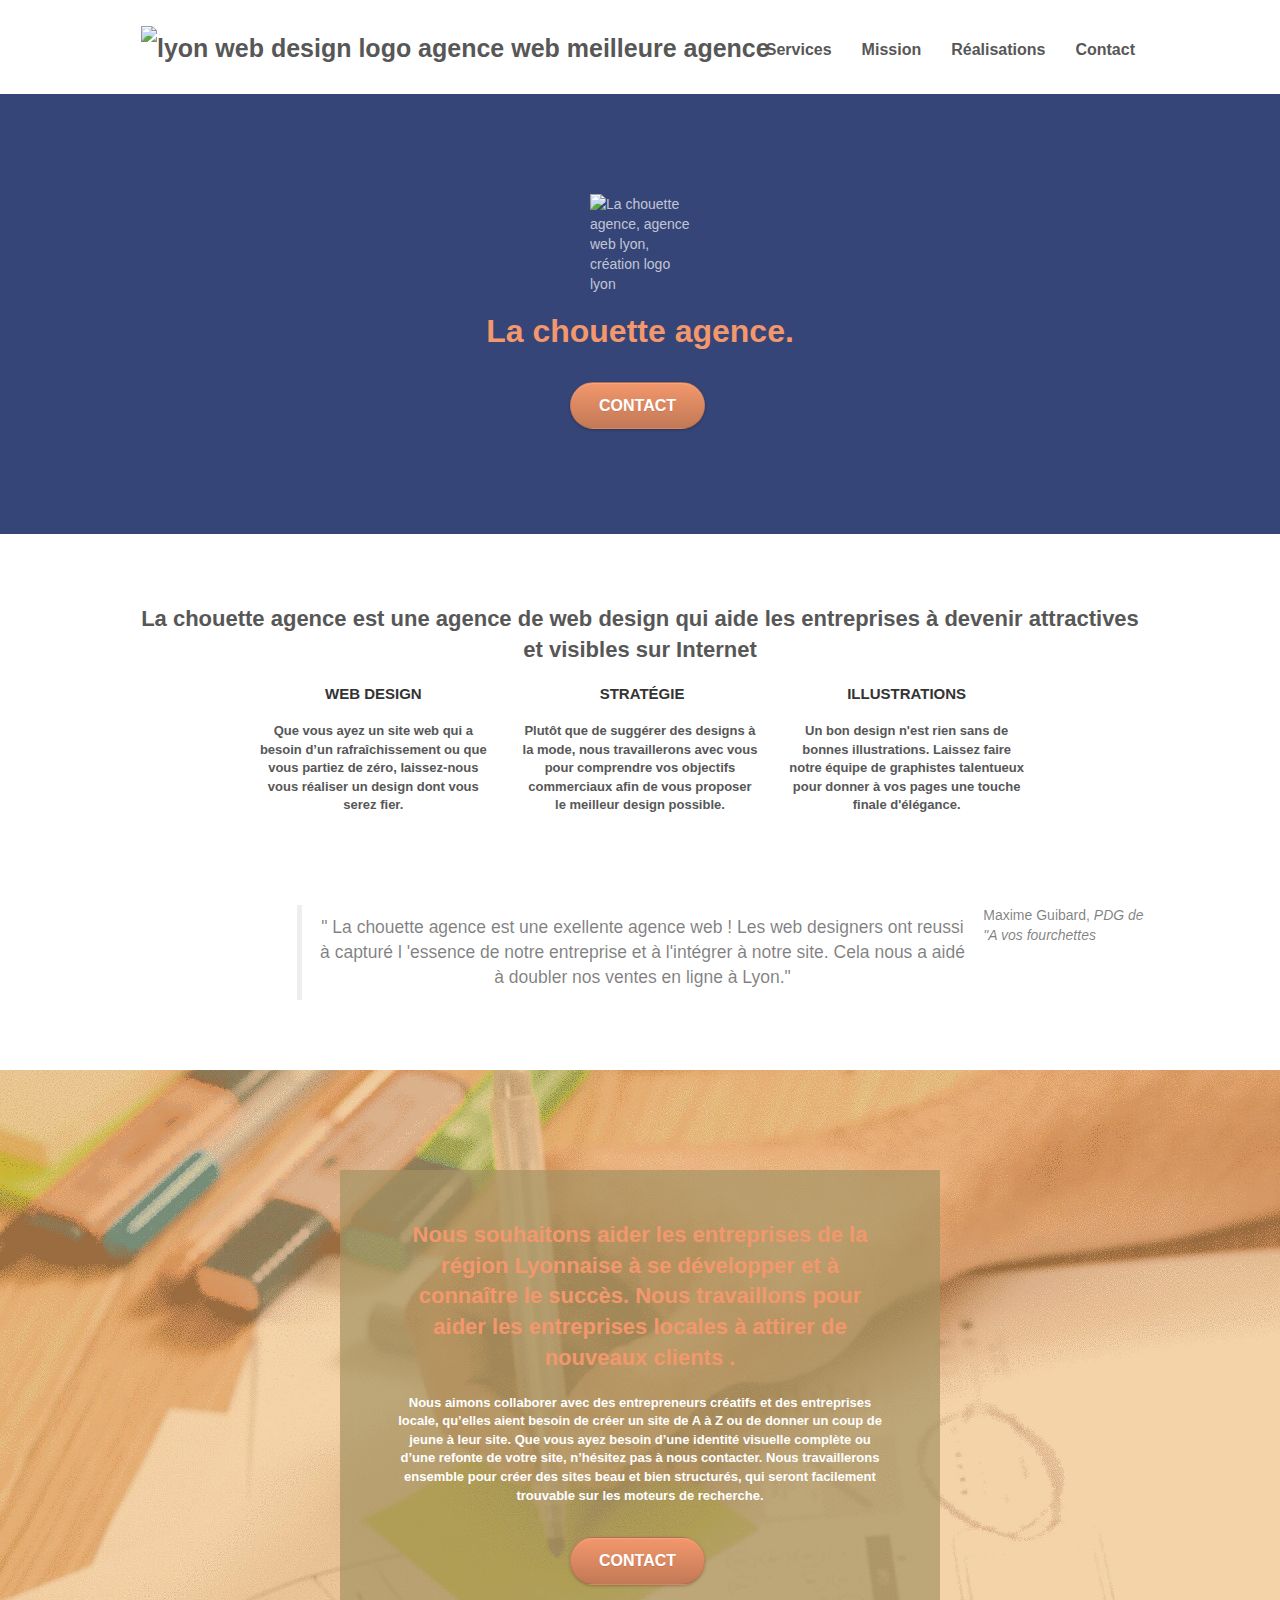
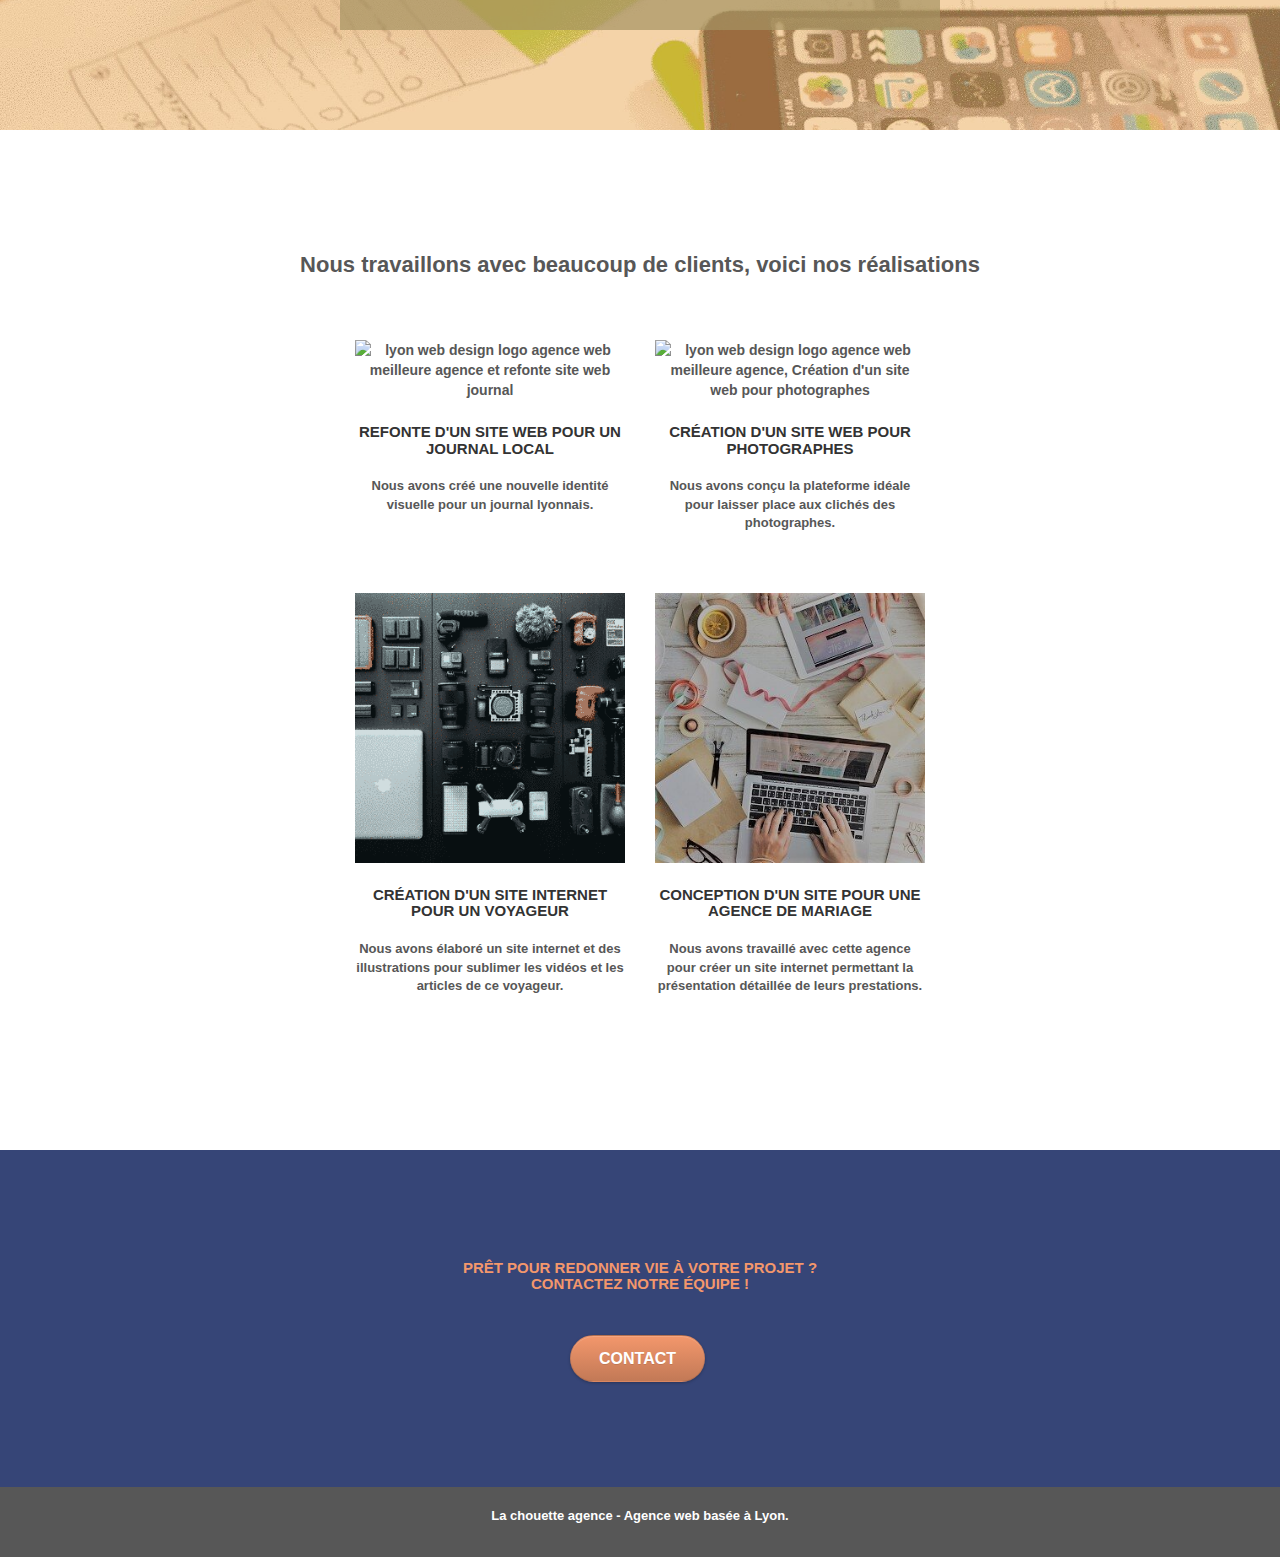
==== commit bc9ff367: "commit" ====
--- a/index.html
+++ b/index.html
@@ -3,11 +3,7 @@
 <html lang="fr">
   <head>
     <meta charset="utf-8" />
-    <!--Amélioration : ajout de mots-clés, ajout d'une description-->
-    <meta
-      name="keywords"
-      content="la chouette agence, seo, google, site web, site internet, agence web, web design, agence lyon, agence design paris, agence design lyon, agence design"
-    />
+    <!--Amélioration : ajout d'une description-->
     <meta
       name="description"
       content="La chouette agence est une entreprise de web design qui aide les entreprises à être plus attractive. Agence située à Lyon "
@@ -26,15 +22,7 @@
     <link rel="prev" href="index.html" />
     <link rel="next" href="contact.html" />
 
-    <script
-      src="https://kit.fontawesome.com/24ed278cc1.js"
-      crossorigin="anonymous"
-    ></script>
-    <script src="./js/jquery-2.1.0.js"></script>
-    <script src="./js/bootstrap.js"></script>
-    <script src="./js/blocs.js"></script>
-    <script src="./js/jquery.touchSwipe.js" defer></script>
-    <script src="./js/gmaps.js"></script>
+    
 
     <!--Correction : titre modifié-->
     <title>La Chouette Agence - Entreprise web design Lyon</title>
@@ -57,12 +45,13 @@
                 <a class="navbar-brand" href="index.html"
                   ><img
                     src="img/la-chouette-agence.png"
-                    alt="paris web design logo agence web meilleure agence"
+                    alt="lyon web design logo agence web meilleure agence"
                     height="40"
                 /></a>
 
-                <button
+                <button 
                   id="nav-toggle"
+				  aria-label="Bouton menu"
                   type="button"
                   class="ui-navbar-toggle navbar-toggle"
                   data-toggle="collapse"
@@ -118,7 +107,7 @@
                   src="img/logo.png"
                   class="center-block image-resize-mode"
                   width="100"
-                  alt="La chouette agence, agence web paris, création logo paris"
+                  alt="La chouette agence, agence web lyon, création logo lyon"
                 />
                 <h1 class="text-center hero-bloc-text tc-white">
                   La chouette agence.
@@ -213,15 +202,15 @@
                 </p>
               </div>
             </div>
-            <div class="row voffset-lg voffset">
-              <p class="col-xs-12 col-md-8 col-md-offset-2 text-center">
+            <figure class="row voffset-lg voffset">
+              <blockquote class="col-xs-12 col-md-8 col-md-offset-2 text-center">
                 " La chouette agence est une exellente agence web ! Les web
                 designers ont reussi à capturé l 'essence de notre entreprise et
                 à l'intégrer à notre site. Cela nous a aidé à doubler nos ventes
                 en ligne à Lyon."
-                <br />Maxime Guibard, PDG de "A vos fourchettes
-              </p>
-            </div>
+              </blockquote>
+			  <figcaption>Maxime Guibard,<cite> PDG de "A vos fourchettes</cite></figcaption>
+            </figure>
           </div>
         </div>
       </section>
@@ -251,6 +240,7 @@
                   aider les entreprises locales à attirer de nouveaux clients
                   .<br />
                 </h2>
+				<div class="text-center white">
                 <p class="text-center white">
                   Nous aimons collaborer avec des entrepreneurs créatifs et des
                   entreprises locale, qu’elles aient besoin de créer un site de
@@ -259,10 +249,18 @@
                   votre site, n’hésitez pas à nous contacter. Nous travaillerons
                   ensemble pour créer des sites beau et bien structurés, qui
                   seront facilement trouvable sur les moteurs de recherche.
-                  <br /><br /><a class="ltc-white bold-link" href="contact.html"
-                    >Contactez notre équipe</a
-                  ><br />
-                </p>
+				</p>
+				  <button
+                onclick="window.location.href = 'contact.html'"
+                class="
+                  btn btn-atomic-tangerine btn-clean btn-rd btn-lg
+                  cta-hero max-width-btn
+                "
+              >
+                CONTACT
+              </button>
+			  </div>
+				
               </div>
             </div>
           </div>
@@ -294,7 +292,7 @@
                   data-frame="snapshot-lb"
                   ><img
                     src="img/1.jpg"
-                    alt="paris web design logo agence web meilleure agence et refonte site web journal"
+                    alt="lyon web design logo agence web meilleure agence et refonte site web journal"
                     class="img-responsive portfolio-thumb"
                 /></a>
                 <h3 class="mg-md text-center">
@@ -315,7 +313,7 @@
                   ><img
                     src="img/2.jpg"
                     class="img-responsive portfolio-thumb"
-                    alt="paris web design logo agence web meilleure agence, Création d'un site web pour photographes"
+                    alt="lyon web design logo agence web meilleure agence, Création d'un site web pour photographes"
                 /></a>
                 <h3 class="mg-md text-center">
                   Création d'un site web pour photographes
@@ -337,7 +335,7 @@
                   ><img
                     src="img/3.jpg"
                     class="img-responsive portfolio-thumb"
-                    alt="paris web design logo agence web meilleure agence, Création d'un site web pour voyageur"
+                    alt="lyon web design logo agence web meilleure agence, Création d'un site web pour voyageur"
                 /></a>
                 <h3 class="mg-md text-center">
                   Création d'un site internet pour un voyageur
@@ -357,7 +355,7 @@
                   ><img
                     src="img/4.jpg"
                     class="img-responsive portfolio-thumb"
-                    alt="paris web design logo agence web meilleure agence, Création d'un site web pour agence de mariage"
+                    alt="lyon web design logo agence web meilleure agence, Création d'un site web pour agence de mariage"
                 /></a>
                 <h3 class="mg-md text-center">
                   Conception d'un site pour une agence de mariage
@@ -420,85 +418,34 @@
               <div class="row row-no-gutters social">
                 <div class="col-sm-3">
                   <div class="text-center">
-                    <a href="#" title="lien vers le Twitter"
+                    <a href="www.twitter.com" arial-label="lien vers le Twitter"
                       ><span class="fa fa-twitter icon-md"></span
                     ></a>
                   </div>
                 </div>
                 <div class="col-sm-3">
                   <div class="text-center">
-                    <a href="#" title="lien vers le Facebook"
+                    <a href="..." arial-label="lien vers le Facebook"
                       ><span class="fa fa-facebook icon-md"></span
                     ></a>
                   </div>
                 </div>
                 <div class="col-sm-3">
                   <div class="text-center">
-                    <a href="#" title="lien vers le reseau social"
+                    <a href="..." arial-label="lien vers le reseau social"
                       ><span class="fa fa-dribbble icon-md"></span
                     ></a>
                   </div>
                 </div>
                 <div class="col-sm-3">
                   <div class="text-center">
-                    <a href="#" title="lien vers le Instagram"
+                    <a href="..." arial-label="lien vers le Instagram"
                       ><span class="fa fa-instagram icon-md"></span
                     ></a>
                   </div>
                 </div>
               </div>
               <!--Correction : invisible sur le site-->
-              <div class="row">
-                <div class="col-sm-4">
-                  Partenaires
-                  <ul>
-                    <li><a href="voiture.com">voiture.com</a></li>
-                    <li><a href="pizza.com">pizza.com</a></li>
-                    <li><a href="matoiture.com">matoiture.com</a></li>
-                    <li><a href="immobilierseo.com">immobilierseo.com</a></li>
-                  </ul>
-                </div>
-                <div class="col-sm-4">
-                  Annuaires liste 1
-                  <ul>
-                    <li><a href="annuaireagence.com">annuaireagence.com</a></li>
-                    <li><a href="annuaireseo.com">annuaireseo.com</a></li>
-                    <li>
-                      <a href="annuairemarketing.com">annuairemarketing.com</a>
-                    </li>
-                    <li><a href="123seoture.com">123seo.com</a></li>
-                    <li><a href="123site.com">123site.com</a></li>
-                    <li>
-                      <a href="annuairewordpress.com">annuairewordpress.com</a>
-                    </li>
-                    <li><a href="listeagence.com">listeagence.com</a></li>
-                    <li>
-                      <a href="meilleuresagencesparis.com"
-                        >meilleuresagencesparis.com</a
-                      >
-                    </li>
-                    <li><a href="listeseo.com">listeseo.com</a></li>
-                  </ul>
-                </div>
-                <div class="col-sm-4">
-                  Annuaires liste 2
-                  <ul>
-                    <li><a href="betterseo.com">betterseo.com</a></li>
-                    <li><a href="ameliorerseo.com">ameliorerseo.com</a></li>
-                    <li><a href="seojuicelien.com">seojuicelien.com</a></li>
-                    <li><a href="meilleursliens.com">meilleursliens.com</a></li>
-                    <li><a href="liensagogo.com">liensagogo.com</a></li>
-                    <li><a href="backlink.com">backlink.com</a></li>
-                    <li>
-                      <a href="linkjuiceannuaire.com">linkjuiceannuaire.com</a>
-                    </li>
-                    <li>
-                      <a href="remontersurgoogle.com">remontersurgoogle.com</a>
-                    </li>
-                    <li><a href="vraiseofiable.com">vraiseofiable.com</a></li>
-                  </ul>
-                </div>
-              </div>
             </div>
           </div>
         </div>
@@ -506,5 +453,14 @@
       <!-- Footer - bloc-8 END -->
     </div>
     <!-- Principal conteneur END -->
+	<script
+      src="https://kit.fontawesome.com/24ed278cc1.js"
+      crossorigin="anonymous"
+    ></script>
+    <script src="./js/jquery-2.1.0.js"></script>
+    <script src="./js/bootstrap.js"></script>
+    <script src="./js/blocs.js"></script>
+    <script src="./js/jquery.touchSwipe.js" defer></script>
+    <script src="./js/gmaps.js"></script>
   </body>
 </html>
